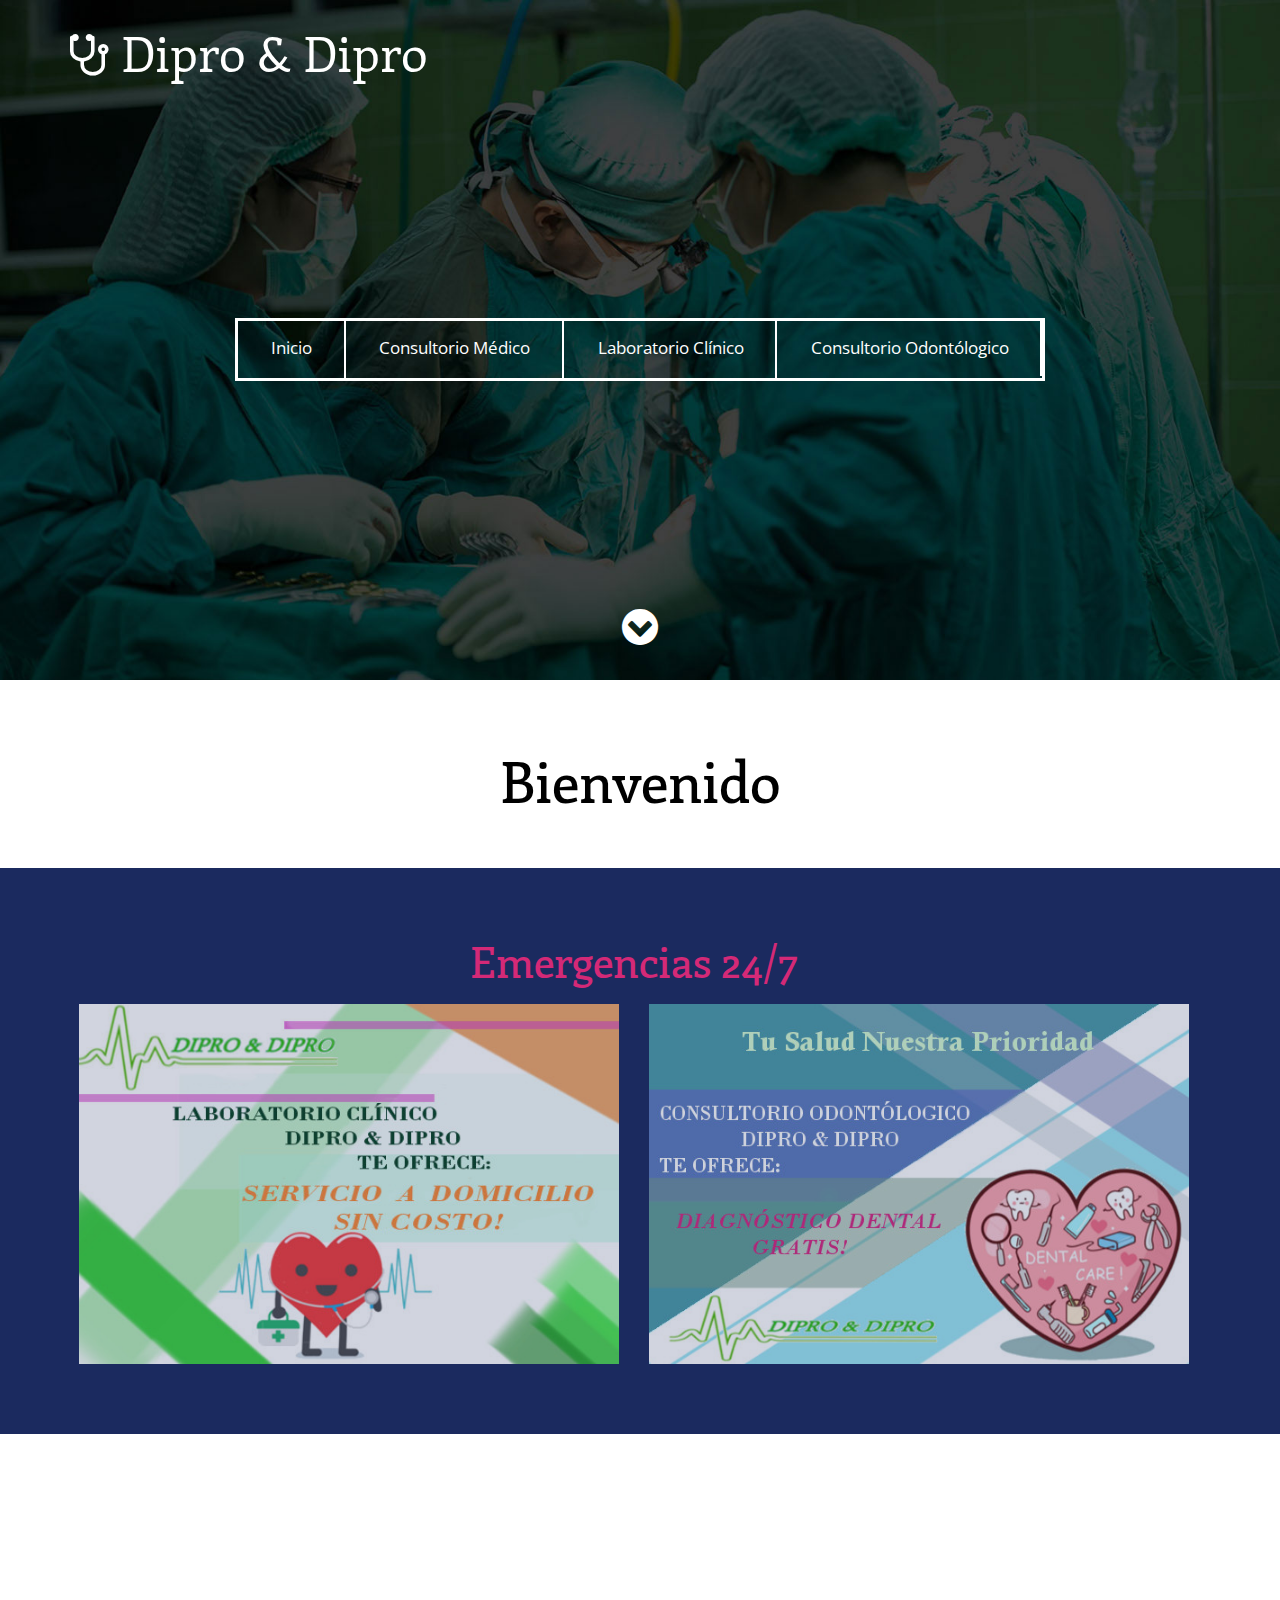
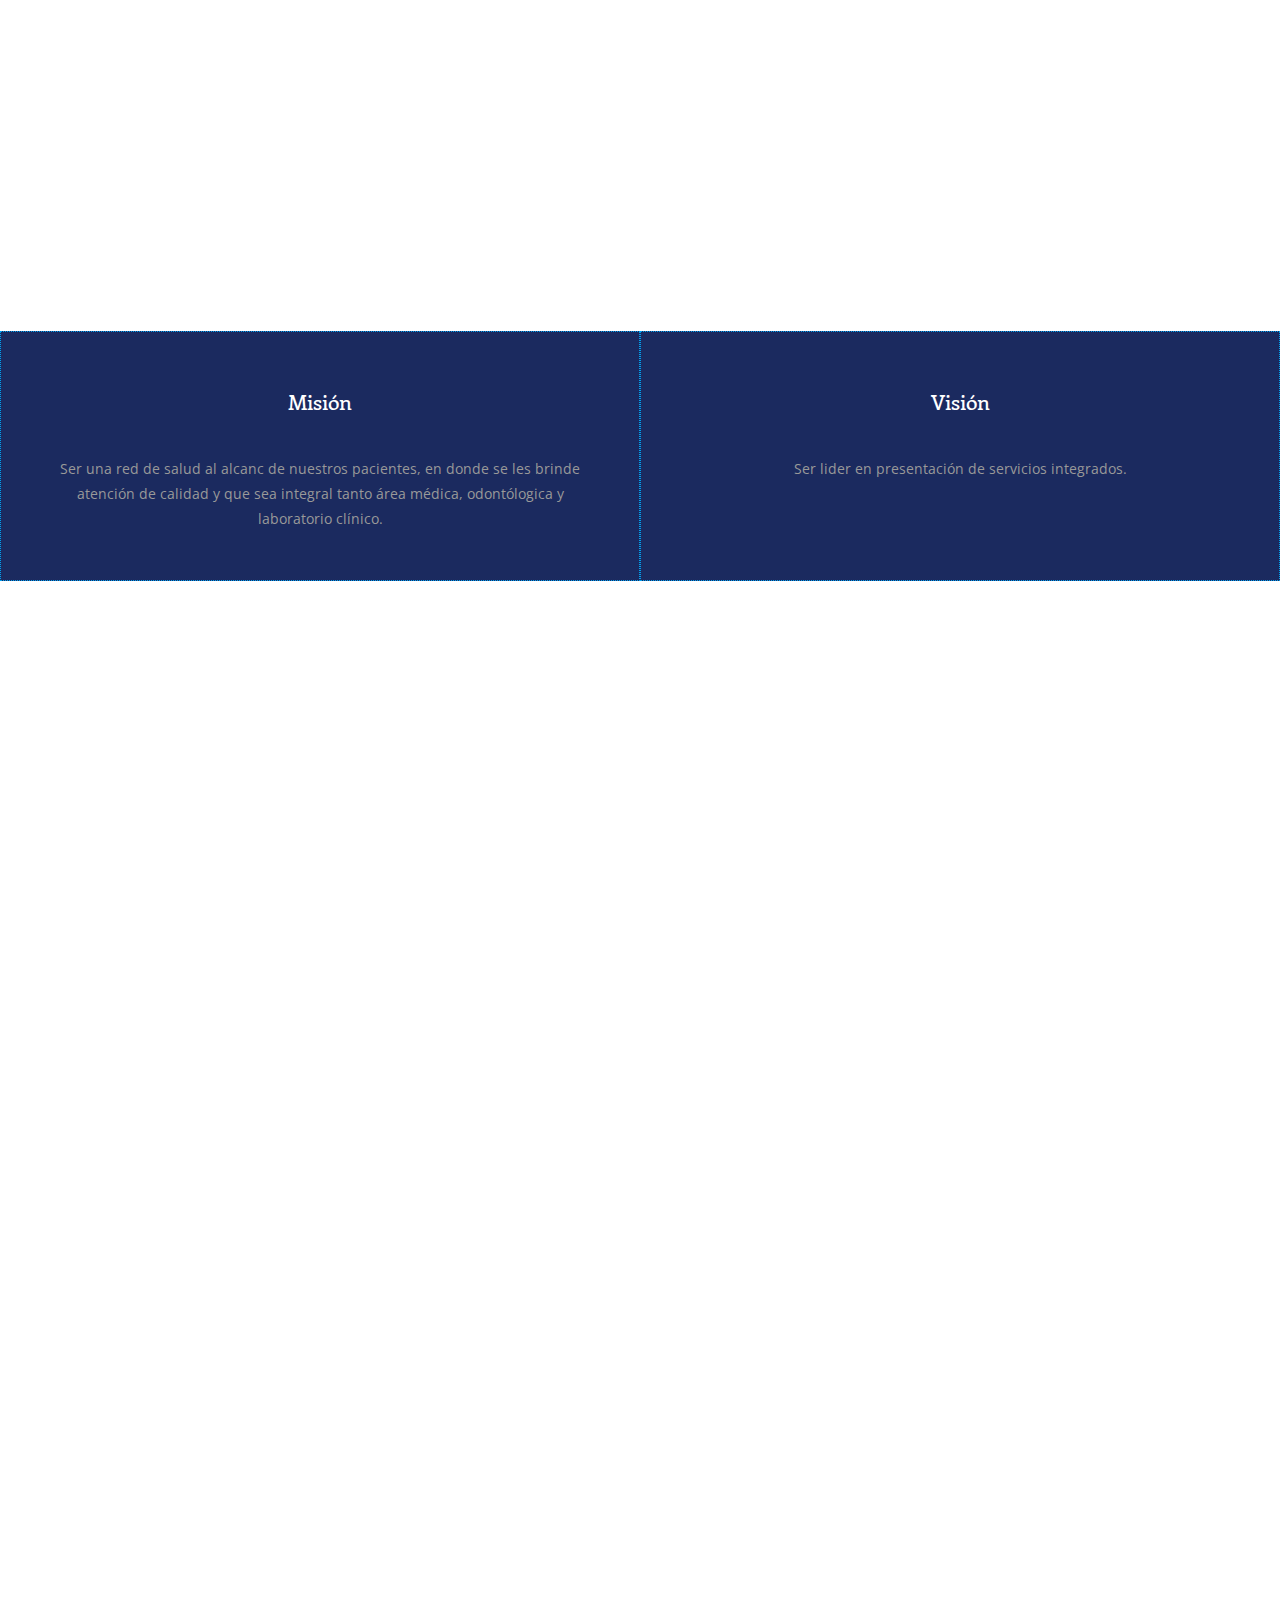
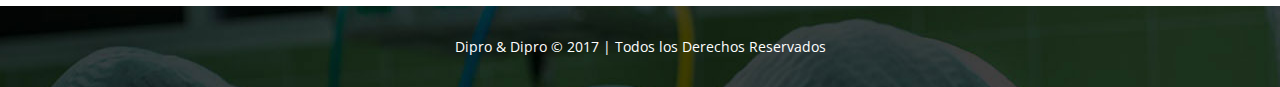
==== index.html @ ba8c75a1 "2" ====
<!DOCTYPE html>
<html lang="en">
<head>
<title>Dipro & Dipro</title>
<link rel="shortcut icon" type="image/x-icon" href="pages/images/icono.ico">

<meta name="viewport" content="width=device-width, initial-scale=1">
<meta http-equiv="Content-Type" content="text/html; charset=utf-8" />
<meta name="keywords" content="" />
<script type="application/x-javascript"> addEventListener("load", function() { setTimeout(hideURLbar, 0); }, false); function hideURLbar(){ window.scrollTo(0,1); } </script>
<!-- Custom Theme files -->
<link href="pages/css/bootstrap.css" type="text/css" rel="stylesheet" media="all">
<link href="pages/css/style.css" type="text/css" rel="stylesheet" media="all"> 
<link rel="stylesheet" href="pages/css/swipebox.css">     
<link href="pages/css/animate.css" rel="stylesheet" type="text/css" media="all"> <!-- animation -->
<link href="pages/css/font-awesome.css" rel="stylesheet"> <!-- font-awesome icons -->
<!-- //Custom Theme files --> 
<!-- js -->
<script src="pages/js/jquery-2.2.3.min.js"></script> 
<!-- //js -->
<!-- web-fonts -->
<link href="//fonts.googleapis.com/css?family=Enriqueta:400,700" rel="stylesheet">
<link href='//fonts.googleapis.com/css?family=Open+Sans:400,300,300italic,400italic,600,600italic,700,700italic,800,800italic' rel='stylesheet' type='text/css'>
<!-- //web-fonts --> 
</head>
<body>
	<!-- banner -->
	<div  id="home" class="banner">
		<div class="container">
			<div class="wthree-header">
				<div class="agileits-logo navbar-left">
					<h1 class="wow swing animated" data-wow-delay=".5s"><a href="index.html">
						<i class="fa fa-stethoscope" aria-hidden="true"></i>
						Dipro & Dipro	
					</a></h1>
				</div>
				<div class="clearfix"> </div>
			</div>
			<!-- navigation -->
			<div class="top-w3lnav">
				<nav class="navbar navbar-default">
					<div class="navbar-header w3l-header">
						<button type="button" class="navbar-toggle collapsed" data-toggle="collapse" data-target="#bs-example-navbar-collapse-1">
							Menu 
						</button>
					</div>
					<!-- Menu link-->
					<div class="collapse navbar-collapse" id="bs-example-navbar-collapse-1">
						<ul class="nav navbar-nav navbar-center w3l-effect">
							<li><a href="index.html">Inicio </a></li>
							<li><a href="pages/medico.html" >Consultorio Médico</a></li> 
							<li><a href="pages/laboratorio.html" >Laboratorio Clínico</a></li> 
							<li><a href="pages/odontologico.html" >Consultorio Odontólogico</a></li>
						</ul>	
						<div class="clearfix"> </div>
					</div>	
				</nav>		
			</div>	
			<!-- navigation --> 
			<!-- arrow bounce --> 
			<div class="agileits-arrow bounce animated"><a href="#welcome" class="scroll"><i class="fa fa-chevron-circle-down" aria-hidden="true"></i></a></div>
			<!-- //arrow bounce -->
		</div> 
	</div>
	<!-- //banner -->
	<!-- welcome -->
	<div class="welcome" id="welcome">
		<div class="container">
			<h3 class="w3layouts-title " data-wow-delay=".5s">Bienvenido </h3>	
			
<!--******************************** -->
							<div class="tips w3agile">
		<div class="container">
			<div class="tip-grids">
				<h3 class="w3layouts-title1 " data-wow-delay=".5s">Emergencias 24/7 </h3>	<br/>
				<div class="col-md-6 tip-grid">
					<figure class="effect-julia">
						<img src="pages/images/of1.jpg" alt="">
							<figcaption>
									<p>Disponible sólo en las zonas de:</p>
									<p> * San Marcos</p>
									<p> * San Jacinto</p>
									<p> * Panchimalco</p>
									<p> * Rosario de Mora</p>
									<p> * Planes de Renderos</p>
							</figcaption>			
					</figure>
				</div>
				<div class="col-md-6 tip-grid">
					<figure class="effect-julia">
						<img src="pages/images/of2.jpg" alt="">
							<figcaption>
									<p>Horarios de atención:</p>
									<p>Lunes a Viernes de 7:00am a 4:0pm</p>
									<p>Sábados de 7:00am a 12:00md</p>
									<p>Teléfono. 7854 6036</p>
							</figcaption>			
					</figure>
				</div>
				<div class="clearfix"></div>
			</div>
		</div>
</div>

<br/> <br/>

			<div class="welcome-info">
				<h2 class="wow fadeInLeft animated" data-wow-delay=".5s">Te Ofrecemos Los Siguientes Espacios: </h2>			
				<p class="wel-text wow fadeInRight animated" data-wow-delay=".5s"> En Dipro & Dipro contamos con servicios de consulta médica, y de laboratorio a domicilio, además ofrecemos evaluaciones odontólogicas gratis. </p>			
				<div class="welcome-row">
					<div class="col-md-3 welcome-grids wow zoomIn animated" data-wow-delay=".5s">
						<h5>Servicio a Domicilio</h5>
						<p class="text">Contáctanos para informarte si nuestro servicio está disponible hasta tu hogar. <br> </p>
						<div class="welcome-w3lsicon">
							<span><i class="glyphicon fa fa-ambulance fa-3x"></i> </span>
						</div>
					</div>
					<div class="col-md-3 welcome-grids welcome-mdl wow zoomIn animated" data-wow-delay=".5s">
						<h5>Consultorio Odontólogico</h5>
						<p class="text">Ofrecemos diagnóstico dental gratis, contáctanos para más información.</p>
						<div class="welcome-w3lsicon">
							<span><i class="glyphicon fa fa-hospital-o fa-3x"></i></span>
						</div>
					</div>
					<div class="col-md-3 welcome-grids  welcome-mdl1 wow zoomIn animated" data-wow-delay=".5s">
						<h5>Laboratorio Clínico</h5>
						<p class="text">Ofrecemos servicios a domicilio y entrega de resultados rápidos.
							<br/>
						</p>
						<div class="welcome-w3lsicon">
							<span><i class="glyphicon fa fa-stethoscope fa-3x"></i></span>
						</div>
					</div>
					<div class="col-md-3 welcome-grids wow zoomIn animated" data-wow-delay=".5s">
						<h5>Consultorio Médico</h5>
						<p class="text">Nuestro consultorio ofrece atención las 24 horas los 7 días de la semana.</p>
						<div class="welcome-w3lsicon">
							<span><i class="glyphicon fa fa-medkit fa-3x"></i></span>
						</div>
					</div> 
					<div class="clearfix"> </div>
				</div>
			</div>
		</div>
	</div>
	<!-- //welcome -->
	<br/>
						<div class="col-md-6 open-hours-left2">
							<h4>Misión </h4>
							<p>Ser una red de salud al alcanc de nuestros pacientes, en donde se les brinde atención de calidad y que sea integral tanto área médica, odontólogica y laboratorio clínico.</p>
						</div>
						<div class="col-md-6 open-hours-left2">
							<h4>Visión </h4>
							<p>Ser lider en presentación de servicios integrados.</p>
						</div>
						<div class="clearfix"> </div>
	<br/>
	<!-- portfolio -->
	<div id="portfolio" class="portfolio">
		<div class="container">
			<h3 class="w3layouts-title wow fadeInDown animated" data-wow-delay=".5s">Servicios: </h3>   
			<div class="sap_tabs">			
				<div id="horizontalTab" style="display: block; width: 100%; margin: 0px;">
					<ul class="resp-tabs-list wow fadeInUp animated" data-wow-delay=".7s">
						<li class="resp-tab-item"><span>Consulta Nuestros Servicios</span></li>	
					</ul>	
					<div class="clearfix"> </div>	
					<div class="resp-tabs-container">
						<div class="tab-1 resp-tab-content">
							<div class="tab_img">
								<div class="col-md-4 col-sm-4 col-xs-6 portfolio-grids">
									<div class="agileinfo-effect wow fadeInUp animated" data-wow-delay=".5s">
										<a href="pages/images/img.jpg" class="swipebox" title="Evaluación Dental Gratuita">
											<img src="pages/images/img.jpg" alt="" class="img-responsive" />
											<div class="figcaption">
												<p>Evaluación Dental Gratuita</p>
											</div>
										</a>	
									</div>
								</div>
								<div class="col-md-4 col-sm-4 col-xs-6 portfolio-grids">
									<div class="agileinfo-effect  wow fadeInUp animated" data-wow-delay=".7s">
										<a href="pages/images/img1.jpg" class="swipebox" title="Prueba de coagulación, Química sanguínea, Hematología, y más">
											<img src="pages/images/img1.jpg" alt="" class="img-responsive" />
											<div class="figcaption">
												<p>Prueba de coagulación, Química sanguínea, Hematología, y más </p>
											</div>
										</a>	
									</div>
								</div>
								<div class="col-md-4 col-sm-4 col-xs-6 portfolio-grids">
									<div class="agileinfo-effect  wow fadeInUp animated" data-wow-delay=".9s">
										<a href="pages/images/img2.jpg" class="swipebox" title="Prueba de ADN">
											<img src="pages/images/img2.jpg" alt="" class="img-responsive" />
											<div class="figcaption">
												<p>Prueba de ADN</p>
											</div>
										</a>	
									</div>
								</div>
								<div class="col-md-4 col-sm-4 col-xs-6 portfolio-grids grid-mdl">
									<div class="agileinfo-effect  wow fadeInUp animated" data-wow-delay=".5s">
										<a href="pages/images/img3.jpg" class="swipebox" title="Resultado de exámenes el mismo día">
											<img src="pages/images/img3.jpg" alt="" class="img-responsive" />
											<div class="figcaption">
												<p>Resultado de exámenes el mismo día</p>
											</div>
										</a>	
									</div>
								</div>
								<div class="col-md-4 col-sm-4 col-xs-6 portfolio-grids grid-mdl">
									<div class="agileinfo-effect  wow fadeInUp animated" data-wow-delay=".7s">
										<a href="pages/images/img4.jpg" class="swipebox" title="Vacunas">
											<img src="pages/images/img4.jpg" alt="" class="img-responsive" />
											<div class="figcaption">
												<p>Vacunas</p>
											</div>
										</a>	
									</div>
								</div>
								<div class="col-md-4 col-sm-4 col-xs-6 portfolio-grids grid-mdl">
									<div class="agileinfo-effect  wow fadeInUp animated" data-wow-delay=".9s">
										<a href="pages/images/img5.jpg" class="swipebox" title="Cirugía Ambulatoria">
											<img src="pages/images/img5.jpg" alt="" class="img-responsive" />
											<div class="figcaption">
												<p>Cirugía Ambulatoria</p>
											</div>
										</a>	
									</div>
								</div>
								<div class="col-md-4 col-sm-4 col-xs-6 portfolio-grids">
									<div class="agileinfo-effect  wow fadeInUp animated" data-wow-delay=".5s">
										<a href="pages/images/img6.jpg" class="swipebox" title="Control Nutricional">
											<img src="pages/images/img6.jpg" alt="" class="img-responsive" />
											<div class="figcaption">
												<p>Control Nutricional</p>
											</div>
										</a>	
									</div>
								</div>
								<div class="col-md-4 col-sm-4 col-xs-6 portfolio-grids">
									<div class="agileinfo-effect  wow fadeInUp animated" data-wow-delay=".7s">
										<a href="pages/images/img7.jpg" class="swipebox" title="Pruebas Especiales">
											<img src="pages/images/img7.jpg" alt="" class="img-responsive" />
											<div class="figcaption">
												<p>Pruebas Especiales</p>
											</div>
										</a>	
									</div>
								</div>
								<div class="col-md-4 col-sm-4 col-xs-6 portfolio-grids">
									<div class="agileinfo-effect  wow fadeInUp animated" data-wow-delay=".9s">
										<a href="pages/images/img8.jpg" class="swipebox" title="Consultas Médicas">
											<img src="pages/images/img8.jpg" alt="" class="img-responsive" />
											<div class="figcaption">
												<p>Consultas Médicas</p>
											</div>
										</a>	
									</div>
								</div>
								<div class="clearfix"> </div>
							</div>
						</div>
					</div>
				</div>
			</div>
			<!-- ResponsiveTabs -->
			<script src="pages/js/easyResponsiveTabs.js" type="text/javascript"></script>
			<script type="text/javascript">
				$(document).ready(function () {
					$('#horizontalTab').easyResponsiveTabs({
						type: 'default', //Types: default, vertical, accordion           
						width: 'auto', //auto or any width like 600px
						fit: true   // 100% fit in a container
					});
				});		
			</script>
			<!-- //ResponsiveTabs -->
			<!-- swipe box js -->
			<script src="pages/js/jquery.swipebox.min.js"></script> 
				<script type="text/javascript">
					jQuery(function($) {
						$(".swipebox").swipebox();
					});
			</script>
			<!-- //swipe box js -->
		</div>
	</div>
	<!-- //portfolio -->

	<!-- copy right -->
	<br/>
	<div class="footer-bottom">
		<div class="container"> 
			<p>  Dipro & Dipro © 2017 | Todos los Derechos Reservados </p>
		</div>
	</div>  
	<!-- //copy right -->
	<!-- animation --> 
	<script src="pages/js/wow.min.js"></script>
	<script>
		 new WOW().init();
	</script>
	<!-- //animation --> 
	<!-- start-smooth-scrolling -->
	<script type="text/javascript" src="pages/js/move-top.js"></script>
	<script type="text/javascript" src="pages/js/easing.js"></script>	
	<script type="text/javascript">
			jQuery(document).ready(function($) {
				$(".scroll").click(function(event){		
					event.preventDefault();
					$('html,body').animate({scrollTop:$(this.hash).offset().top},1000);
				});
			});
	</script>

	<script type="text/javascript">
		$(document).ready(function() {
			
			$().UItoTop({ easingType: 'easeOutQuart' });
			
		});
	</script> 
    <script src="pages/js/bootstrap.js"></script>
</body>
</html>
---- pages/css/style.css ----
body{
	margin:0;
	font-family: 'Open Sans', sans-serif;
	background: #fff;
}
body a{
	transition: 0.5s all ease;
	-webkit-transition: 0.5s all ease;
	-moz-transition: 0.5s all ease;
	-o-transition: 0.5s all ease;
	-ms-transition: 0.5s all ease;
	text-decoration:none;
}
h1,h2,h3,h4,h5,h6{
	margin:0;	
	font-family: 'Enriqueta', serif;
}
p{
	margin:0;
}
ul,label{
	margin:0;
	padding:0;
}
body a:hover{
	text-decoration:none;
}

 .tips.w3agile {
    padding: 5em 0;
	text-align:center;
}

.tips.w3agile {
    background: #eee;
}
h3.w3layouts-title1 {
    font-size: 3em; 
    color: #ef297be3;
}
/*-- banner --*/
.banner{
	background: url(../images/1.jpg)no-repeat 0px 0px;
	-webkit-background-size:cover;
	background-size:cover;
	-moz-background-size:cover;
	min-height:780px;
}
.wthree-header {
    padding: 2em 0;
} 
.agileits-logo h1 {
    font-size: 3.5em;
    display: inline-block;
    line-height: 1em;
}
.agileits-logo h1 a {
    color: #fff;
    text-decoration: none;
    font-weight: 300;
} 
/*-- social-icons --*/
.social-icons ul li {
    display: inline-block;
}
.social-icons ul li a.fa {
    font-size: 1.1em;
    color: #fff;
    padding: 0 0.5em;
    line-height: 2.7em;
    text-align: center;
	vertical-align: top;
    overflow: hidden;
    margin: 8px 5px;
    width: 40px;
    height: 40px;
}
.icon-border {
	position: relative;
} 
.icon-border::before,
.icon-border::after {
	display: block;
	position: absolute;
	top: 0;
	left: 0;
	width: 100%;
	height: 100%;
	content: "";
} 
.icon-border::before {
	z-index: 1;
	-webkit-transition: box-shadow 0.3s;
	-moz-transition: box-shadow 0.3s;
	-o-transition: box-shadow 0.3s;
	-ms-transition: box-shadow 0.3s;
    transition: box-shadow 0.3s;      
} 
.icon-border::before {
	-webkit-box-shadow: inset 0 0 0 3px #fff; 
	-moz-box-shadow: inset 0 0 0 3px #fff; 
	-o-box-shadow: inset 0 0 0 3px #fff; 
	-ms-box-shadow: inset 0 0 0 3px #fff; 
	box-shadow: inset 0 0 0 3px #fff; 
}  
/* facebook */
.icon-border.facebook:hover::before {
	-webkit-box-shadow: inset 0 0 0 48px #3b5998; 
	-moz-box-shadow: inset 0 0 0 48px #3b5998; 
	-o-box-shadow: inset 0 0 0 48px #3b5998; 
	-ms-box-shadow: inset 0 0 0 48px #3b5998; 
	box-shadow: inset 0 0 0 48px #3b5998; 
}  
/* twitter */
.icon-border.twitter:hover::before {
	-webkit-box-shadow: inset 0 0 0 48px #4099ff;
	-moz-box-shadow: inset 0 0 0 48px #4099ff;
	-o-box-shadow: inset 0 0 0 48px #4099ff;
	-ms-box-shadow: inset 0 0 0 48px #4099ff;
	box-shadow: inset 0 0 0 48px #4099ff;
}  
/* google plus */
.icon-border.googleplus:hover::before {
	-webkit-box-shadow: inset 0 0 0 48px #d34836;
	-moz-box-shadow: inset 0 0 0 48px #d34836;
	-o-box-shadow: inset 0 0 0 48px #d34836;
	-ms-box-shadow: inset 0 0 0 48px #d34836;
	box-shadow: inset 0 0 0 48px #d34836;
}   
/* rss */
.icon-border.rss:hover::before {
	-webkit-box-shadow: inset 0 0 0 48px #ee802f;
	-moz-box-shadow: inset 0 0 0 48px #ee802f;
	-o-box-shadow: inset 0 0 0 48px #ee802f;
	-ms-box-shadow: inset 0 0 0 48px #ee802f;
	box-shadow: inset 0 0 0 48px #ee802f;
}  
/*-- //social-icons --*/   

.top-w3lnav1 {
    margin: 0 auto;
}

nav.navbar.navbar-default1 {
    border: none;
    background: #fff;
    margin-bottom: -4px;
}

.navbar-default1 .navbar-nav > li > a {
    color: #0b6d0f;  
}
.navbar-default1 .navbar-nav {
    width: 100%; 
    border-color: #fff;
}

.navbar-default1 .navbar-nav > li {
    width: 20%; 
}
.nav > li > a > img {
   max-width: none;
    margin-top: -15px;
}

/*-- top-w3lnav --*/
.top-w3lnav {
    margin: 17em 0;
}
.navbar-nav {
    border: 3px solid #fff; 
    float: none;
    display: inline-block;
} 
nav.navbar.navbar-default {
    border: none;
    background: none;
}
div#bs-example-navbar-collapse-1 {
    padding: 0;  
	text-align:center;
}
.navbar-default .navbar-nav > li > a {
    color: #FFF;  
}
.navbar-nav > li > a {
    padding: 1em 2em; 
	font-size: 1.2em;
}
.navbar-default .navbar-nav > li > a:hover, .navbar-default .navbar-nav > li > a:focus {
    color: #f44336;
}
.navbar-nav > li > a.active {
    color: #000;
}
/* Effect 14: border switch */
.w3l-effect a { 
	height: 57px; 
} 
.w3l-effect a::before,
.w3l-effect a::after {
	position: absolute;
	width: 57px;
	height: 2px;
	background: #fff;
	content: '';
	opacity: 1;
	-webkit-transition: all 0.3s;
	-moz-transition: all 0.3s;
	transition: all 0.3s; 
}

.w3l-effect a::before {
	top: 0;
	left: 0;
	-webkit-transform: rotate(90deg);
	-moz-transform: rotate(90deg);
	-o-transform: rotate(90deg);
	-ms-transform: rotate(90deg);
	transform: rotate(90deg);
	-webkit-transform-origin: 0 0;
	-moz-transform-origin: 0 0;
	transform-origin: 0 0;
}

.w3l-effect a::after {
	right: 0;
	bottom: 0;
	-webkit-transform: rotate(90deg);
	-moz-transform: rotate(90deg);
	-o-transform: rotate(90deg);
	-ms-transform: rotate(90deg);
	transform: rotate(90deg);
	-webkit-transform-origin: 100% 0;
	-moz-transform-origin: 100% 0;
	transform-origin: 100% 0;
}

.w3l-effect a:hover::before,
.w3l-effect a:hover::after,
.w3l-effect a:focus::before,
.w3l-effect a:focus::after,
.w3l-effect a.active::before,
.w3l-effect a.active::after {
	opacity: 1;
}

.w3l-effect a:hover::before,
.w3l-effect a:focus::before,.w3l-effect a.active::before {
	left: 50%;
	-webkit-transform: rotate(0deg) translateX(-50%);
	-moz-transform: rotate(0deg) translateX(-50%);
	-o-transform: rotate(0deg) translateX(-50%);
	-ms-transform: rotate(0deg) translateX(-50%);
	transform: rotate(0deg) translateX(-50%);
}

.w3l-effect a:hover::after,
.w3l-effect a:focus::after,.w3l-effect a.active::after{
	right: 50%;
	-webkit-transform: rotate(0deg) translateX(50%);
	-moz-transform: rotate(0deg) translateX(50%);
	-o-transform: rotate(0deg) translateX(50%);
	-ms-transform: rotate(0deg) translateX(50%);
	transform: rotate(0deg) translateX(50%);
}
/*-- //top-w3lnav --*/
 
.agileits-arrow {
    text-align: center;	
} 
.agileits-arrow a {
    display: inline-block;
    font-size: 3em;
    color: #fff;
} 
.agileits-arrow.bounce.animated {
	-webkit-animation-duration: 3s;
	-moz-animation-duration: 3s;
	-o-animation-duration: 3s;
	-ms-animation-duration: 3s;
    animation-duration: 3s; 
}
.bounce {
	-moz-animation: bounce 2s infinite;
	-webkit-animation: bounce 2s infinite;
	-o-animation: bounce 2s infinite;
	-ms-animation: bounce 2s infinite;
	animation: bounce 2s infinite;
}
/*-- //banner --*/
/*-- welcome --*/
.welcome,.team,.gallery,.contact{
    padding: 5em 0;
}
h3.w3layouts-title {
    font-size: 4em;
    text-align: center;
    color: #000;
    margin-bottom: 1em;
}
p {
    font-size: 1em;
    color: #999;
    line-height: 1.8em;
    font-weight: 400;
}
.welcome h2 {
    font-size: 1.5em;
    text-align: center;
    color: #00b6f3;
    letter-spacing: 5px;
    margin-bottom: 0.6em;
}
.welcome p.wel-text {
    font-size: 1em;
    color: #999;
    text-align: center;
    line-height: 1.8em;
    width: 80%;
    margin: 0 auto 4em;
    font-weight: 300;
}
.welcome-row {
    margin: 0 auto;
    width: 90%;
}
.welcome-grids {
	background: #e0f9f94f;
    border: 2px solid #333;
    padding: 2.5em 2em;
    width: 21%;
    height: 250px;
    position: relative;
    transition: .5s all;
	-webkit-transition: .5s all;
	-o-transition: .5s all;
	-moz-transition: .5s all;
	-ms-transition: .5s all;
    overflow: hidden;
}
.welcome-grids.welcome-mdl {
    margin: 0 2em;
}
.welcome-grids.welcome-mdl1 {
    margin-right: 3.7em;
}
.welcome-grids h5 {
    font-size: 1.3em;
    color: #F44336;
}
.welcome-grids p.text {
    text-align: justify;
	margin-top: 1em;
}
.welcome-w3lsicon {
    position: absolute;
    top: 0;
    left: 0;
    display: block;
	background-color: #36f4bf;
    width: 100%;
    height: 100%;
	transition: .5s all;
}
.welcome-w3lsicon span {
    display: block;
    text-align: center;
    padding: 3.1em 0;
}
.welcome-w3lsicon i.glyphicon {
    font-size: 2.5em;
    color: #333; 
    padding: .7em;
    background: #fff;
	-webkit-border-radius: 50%;
	-moz-border-radius: 50%;
	-o-border-radius: 50%;
	-ms-border-radius: 50%;
	border-radius: 50%;
}
.welcome-grids:hover div.welcome-w3lsicon {
	left:-100%;
}
/*-- //welcome --*/
.open-hours-left1:nth-child(1) {
    background: #f0004e;
    padding: 3em 0;
    font-size: 1.5em;
}

/*-- services --*/
.services {
    background: url(../images/fondolb.jpeg)no-repeat center fixed;
    padding: 4em 0 5em;
}
.services h3.w3layouts-title {
    color: #fff;
}


.services-agile-grid {
    text-align: center;
}
.agile{
	color: #01b6f3;
    font-size: 1.5em;
    margin: 1em 0 .1em;
    font-family: 'Open Sans', sans-serif;
    font-weight: 300;
}
.w3-agile-counter {
    color: #01b6f3;
    font-size: 1.5em;
    margin: 1em 0 .1em;
    font-family: 'Open Sans', sans-serif;
    font-weight: 300;
}
.services-agile-grid p {
    margin: 0;
    color: #fff;
}
/*-- Effect 1 --*/ 
.services-agile-grid span.glyphicon{
    font-size: 2em;
    color: #F44336;
    display: inline-block;
	-webkit-border-radius: 50%; 
	-moz-border-radius: 50%;
	-o-border-radius: 50%;
	-ms-border-radius: 50%;
	border-radius: 50%;
    text-decoration: none;
    z-index: 1;
    padding: 0.8em;
}
.services-agile-grid span.glyphicon:after { 
	position: absolute;
	width: 100%;
	height: 100%;
	-webkit-border-radius: 50%; 
	-moz-border-radius: 50%;
	-o-border-radius: 50%;
	-ms-border-radius: 50%;
	border-radius: 50%;
	content: '';
	-webkit-box-sizing: content-box;
	-moz-box-sizing: content-box;
	box-sizing: content-box;
}
.wthree-effect {
	border: 1px solid #F44336;
	-webkit-transition: background 0.5s, color 0.2s;
	-moz-transition: background 0.5s, color 0.2s;
	transition: background 0.5s, color 0.2s;
}
.wthree-effect:after {
	top: -7px;
	left: -7px;
	padding: 7px;
	-webkit-box-shadow: 0 0 0 2px #00b6f3; 
	-moz-box-shadow: 0 0 0 2px #00b6f3;
	-o-box-shadow: 0 0 0 2px #00b6f3;
	-ms-box-shadow: 0 0 0 2px #00b6f3;
	box-shadow: 0 0 0 2px #00b6f3;
	-webkit-transition: -webkit-transform 0.5s, opacity 0.2s;
	-moz-transition: -moz-transform 0.5s, opacity 0.2s;
	-o-transition: transform 0.5s, opacity 0.2s;
	-ms-transition: transform 0.5s, opacity 0.2s;
	transition: transform 0.5s, opacity 0.2s;
	-webkit-transform: scale(0.3);
	-moz-transform: scale(0.3);
	-ms-transform: scale(0.3);
	transform: scale(0.3);
	-o-transform: scale(0.3);
	opacity: 0;
	-moz-opacity: 0;
}
.services-agile-grid:hover span.glyphicon{
	background:#00f3b0;
	color: #fff !important;
	border-color: #00b6f3;
}
.services-agile-grid:hover span.glyphicon:after {
	-webkit-transform: scale(1);
	-moz-transform: scale(1);
	-ms-transform: scale(1);
	transform: scale(1);
	-o-transform: scale(1);
	opacity: 1;
	-moz-opacity: 1;
}
/*-- //Effect 1 --*/
/*-- //services --*/

/*-- SAP --*/
.sap_tabs{
	clear:both;
	padding: 0;
	text-align: center;
}
.tab_box{
	background:#fd926d;
	padding: 2em;
}
.top1{
	margin-top: 2%;
}
.resp-tabs-list {
    list-style: none;
    border: 1px solid #ccc;
    padding: 1.5em 3em;
    display: inline-block;
}
.resp-tab-item {
    color: #555;
    font-size: 1em;
    cursor: pointer;
    display: inline-block;
    list-style: none;
    outline: none;
    -webkit-transition: all 0.5s;
    -moz-transition: all 0.5s;
    -ms-transition: all 0.5s;
    -o-transition: all 0.5s;
    transition: all 0.5s;
    margin: 0 1.8em 0;
    border-bottom: 2px solid transparent;
}
.resp-tab-active {
    text-shadow: none;
    color: #4acbf6;
    border-bottom: 2px solid;
}
.resp-tab-item:hover{
	color: #4acbf6;
}
.resp-tabs-container {
	padding: 0px;
	clear: left;	
}
h2.resp-accordion {
	cursor: pointer;
	padding: 5px;
	display: none;
}
.resp-tab-content {
	display: none;
}
.resp-content-active, .resp-accordion-active {
   display: block;
}
/*-- //SAP --*/
.tab_img{
	padding:3em 0 0;
	display: inline-block;
}
.portfolio-grids a {
    display: block;
}
.portfolio-grids img.img-responsive {
    width: 100%;
}
.portfolio-grids.grid-mdl {
    margin: 2em 0;
}  
/*---------------*/
.agileinfo-effect  {
    background: #36f4bf;
    overflow: hidden;
    position: relative;
}
.agileinfo-effect  img{
	-webkit-transition: -webkit-transform 0.35s;
	transition: transform 0.5s;
	-moz-transition: -moz-transform 0.5s;
	-webkit-backface-visibility: hidden;
	backface-visibility: hidden;
}
.agileinfo-effect  p {
	position: absolute;
	bottom: 0;
	left: 0;
    text-transform: none;
    opacity: 0;
    -webkit-transition: opacity 0.35s, -webkit-transform 0.35s;
    transition: opacity 0.35s, transform 0.35s;
    -moz-transition: opacity 0.35s, -moz-transform 0.35s;
    -webkit-transform: translate3d(0,50px,0);
    transform: translate3d(0,50px,0);
    -moz-transform: translate3d(0,50px,0);
    -o-transform: translate3d(0,50px,0);
    -ms-transform: translate3d(0,50px,0);
    padding: 21px 30px;
    font-size: 1.2em;
    color: #fff;
    letter-spacing: 1px;
}
.agileinfo-effect :hover img {
	-webkit-transform: translate3d(0,-80px,0);
	transform: translate3d(0,-80px,0);
	-moz-transform: translate3d(0,-80px,0);
	-o-transform: translate3d(0,-80px,0);
	-ms-transform: translate3d(0,-80px,0);
}
.agileinfo-effect :hover p {
	opacity: 1;
	-webkit-transform: translate3d(0,0,0);
	transform: translate3d(0,0,0);
	-moz-transform: translate3d(0,0,0);
	-o-transform: translate3d(0,0,0);
	-ms-transform: translate3d(0,0,0);
}
/*-- //portfolio --*/

/*-- footer --*/
.footer {
    padding-bottom: 5em;
}
.footer h3 {
    font-size: 2.5em;
    color: #00b6f3;
    margin-bottom: 0.8em;
}  
.footer input[type="email"] {
    outline: none;
    width: 85%;
    color: #999;
    font-size: 1em;
    padding: 10px 15px;
    font-family: 'Open Sans', sans-serif;
    border: 2px solid #ccc;
    margin-bottom: 1em;
}
.footer input[type="submit"] {
    outline: none;
    border: 3px solid #00b6f3;
    width: 85%;
    background: #00b6f3;
    color: #fff;
    font-size: 1.1em;
    padding: 8px 12px;
    transition: .5s all;
    -webkit-transition: .5s all;
    -moz-transition: .5s all;
    font-family: 'Open Sans', sans-serif;
}
.footer input[type="submit"]:hover {
    color: #F44336;
    background: #fff;
	border-color: #F44336;
}
.footer-grids h5 {
    font-size: 1.1em;
    color: #999;
    margin-bottom: 1em;
}
/*-- //footer --*/   
/*-- footer-bottom --*/
.footer-bottom {
    background: url(../images/1.jpg)no-repeat center 0px;
    text-align: center;
    padding: 2em 0;
}
.footer-bottom p{
	color: #fff; 
}
.footer-bottom p a{
	color:#fff;
}
.footer-bottom p a:hover{
	color:#F44336;
	border-bottom: 2px dotted #F44336;
}   
/*-- //footer-bottom --*/   
/*-- slider-up-arrow --*/
#toTop {
	display: none;
	text-decoration: none;
	position: fixed;
	bottom: 3%;
	right: 3%;
	overflow: hidden;
	width: 32px;
	height: 32px;
	border: none;
	text-indent: 100%;
	background: url("../images/move-up.png") no-repeat 0px 0px;
}
#toTopHover {
	width: 32px;
	height: 32px;
	display: block;
	overflow: hidden;
	float: right;
	opacity: 0;
	-moz-opacity: 0;
	filter: alpha(opacity=0);
}
/*-- //slider-up-arrow --*/ 
.tips.w3agile {
 /*   background: #f3fbf9;
    width: 105%;
    margin-left: -3%;*/
 background: #1b2a5f;
    width: 119%;
    margin-left: -10%;
}
.tip-grid img{
	width:100%;
}
.tip-grid {
	position: relative;
	margin: 0 auto;
	list-style: none;
	text-align: center;
}
/* Common style */
.tip-grid figure {
	position: relative;
	float: left;
	overflow: hidden;
	height: auto;
	background: #3085a3;
	text-align: center;
	cursor: pointer;
}

.tip-grid figure img {
	position: relative;
	display: block;
	max-width: 100%;
	opacity: 0.8;
}

.tip-grid figure figcaption {
    padding: 2px 25px 0px 25px;
	-webkit-backface-visibility: hidden;
	backface-visibility: hidden;
}
.tip-grid figure figcaption,
.tip-grid figure figcaption > a {
	position: absolute;
	top: 0;
	left: 0;
	width: 100%;
	height: 100%;
}

/* Anchor will cover the whole item by default */
/* For some effects it will show as a button */
.tip-grid figure figcaption > a {
	z-index: 1000;
	text-indent: 200%;
	white-space: nowrap;
	font-size: 0;
	opacity: 0;
}

.tip-grid figure h4,
.grid figure p {
	margin: 0;
}

.tip-grid figure p {
	letter-spacing: 1px;
	font-size: 68.5%;
}

/***** Julia *****/

figure.effect-julia {
	background: #ffffff00;
}

figure.effect-julia img {
	max-width: none;
	-webkit-transition: opacity 1s, -webkit-transform 1s;
	transition: opacity 1s, transform 1s;
	-webkit-backface-visibility: hidden;
	backface-visibility: hidden;
}


figure.effect-julia p {
    display: block;
    margin: 0.4em auto;
    padding: 7px 0px;
    background: rgba(0, 0, 0, 0.76);
    color: #fff;
    text-transform: none;
    font-size: 14px;
    text-align: center;
    width: 93%;
    -webkit-transition: opacity 0.35s, -webkit-transform 0.35s;
    transition: opacity 0.35s, transform 0.35s;
    -webkit-transform: translate3d(-500px,0,0);
    transform: translate3d(-500px,0,0);
}
figure.effect-julia p:first-child {
	-webkit-transition-delay: 0.15s;
	transition-delay: 0.15s;
}

figure.effect-julia p:nth-of-type(2) {
	-webkit-transition-delay: 0.1s;
	transition-delay: 0.1s;
}

figure.effect-julia p:nth-of-type(3) {
	-webkit-transition-delay: 0.05s;
	transition-delay: 0.05s;
}

figure.effect-julia:hover p:first-child {
	-webkit-transition-delay: 0s;
	transition-delay: 0s;
}

figure.effect-julia:hover p:nth-of-type(2) {
	-webkit-transition-delay: 0.05s;
	transition-delay: 0.05s;
}

figure.effect-julia:hover p:nth-of-type(3) {
	-webkit-transition-delay: 0.1s;
	transition-delay: 0.1s;
}

figure.effect-julia:hover img {
	opacity: 0.4;
	-webkit-transform: scale3d(1.1,1.1,1);
	transform: scale3d(1.1,1.1,1);
}

figure.effect-julia:hover p {
	opacity: 1;
	-webkit-transform: translate3d(0,0,0);
	transform: translate3d(0,0,0);
}
/*-- //What-we-do --*/

.navbar-default1 .navbar-nav > li > a:hover,
.navbar-default1 .navbar-nav > li > a:focus {
  color: #f44336;
  background-color: transparent;
}



/*-- About --*/
.welcome-img {
    overflow: hidden;
	-webkit-box-shadow: 0px 0px 10px 0px #656060;
	-moz-box-shadow: 0px 0px 10px 0px #656060; 
    box-shadow: 0px 0px 10px 0px #656060;
}
.welcome-left .img-responsive {
    width: 100%; 
}
.welcome-left-grids {
    padding: 0;
    margin-top: 3em;
}
.welcome-left-grids:nth-child(2) {
    padding-right: 0.5em;
}
.welcome-left-grids:nth-child(3) {
    padding-left: 0.5em;
}
.welcome-left p {
    font-size: 1em;
    color: #777;
    line-height: 1.9em;
    margin-top: 2em;
}
.open-hours-row {
    background: #83d6ff;
    border:2px dotted #00a0f0;
}
.open-hours-left {
    padding: 4.06em 0;
    text-align: center;
	-webkit-transition: .5s all;
	-moz-transition: .5s all; 
    transition: .5s all;
	background: #80e4c8;
}
.open-hours-left1 {
    padding: 4.06em 0;
    text-align: center;
	-webkit-transition: .5s all;
	-moz-transition: .5s all; 
    transition: .5s all;
	background: #80e4c8;
	height: 50px;
}

.open-hours-left2 {
    padding: 4.06em 0;
    text-align: center;
	-webkit-transition: .5s all;
	-moz-transition: .5s all; 
    transition: .5s all;
	background: #1b2a5f;
	height: 250px;
    border: 1px dotted #00a0f0;
}
.open-hours-left2 p {
	margin: 3em;
    text-align: center;
}
.open-hours-left:nth-child(1) {
    background: #00a0f0;
    padding: 3em 0;
}
.open-hours-left:nth-child(3) {
    border-left: 2px dashed #00a0f0;
  /*  border-right: 2px dashed #00a0f0;*/
}
.open-hours-left h4 {
    font-size: 1.5em;
    color: #fff;
    line-height: 1.8em;
}
.open-hours-left1 h4 {
    font-size: 1.5em;
    color: #fff;
    line-height: 1.8em;
}
.open-hours-left2 h4 {
    font-size: 1.5em;
    color: #fff;
    line-height: 1.2em;
}

.open-hours-left h6 {
    font-size: 1em;
    color: #f1efef; 
	-webkit-transition: .5s all;
	-moz-transition: .5s all; 
	transition: .5s all;
}
.open-hours-left:hover h6{
    color: #fff;
}
.open-hours-left h5 {
    font-size: 1.3em;
    color: #000;
    margin-top: 0.5em;
    font-weight: 700;
}
.open-hours-left:hover {
    background: #00a0f0;
}
img.zoom-img{
	-webkit-transform: scale(1, 1);
    transform: scale(1, 1);
	-moz-transform: scale(1, 1);
	-ms-transform: scale(1, 1);
	-o-transform: scale(1, 1);
	transition-timing-function: ease-out;
	-webkit-transition-timing-function: ease-out;
	-moz-transition-timing-function: ease-out;
	-ms-transition-timing-function: ease-out;
	-o-transition-timing-function: ease-out;
	-webkit-transition-duration: .5s;
	-moz-transition-duration: .5s;
	-ms-transition-duration: .5s;
	-o-transition-duration: .5s;
}
img.zoom-img:hover{
	-webkit-transform: scale(1.2);
	transform: scale(1.2);
	-moz-transform: scale(1.2);
	-ms-transform: scale(1.2);
	-o-transform: scale(1.2);
	-webkit-transition-timing-function: ease-in-out;
	-webkit-transition-duration: 750ms;
	-moz-transition-timing-function: ease-in-out;
	-moz-transition-duration: 750ms;
	-ms-transition-timing-function: ease-in-out;
	-o-transition-timing-function: ease-in-out;
	-ms-transition-duration: 750ms;
	-o-transition-duration: 750ms;
	overflow: hidden;
}
/*-- //about --*/


/*-- responsive-design --*/ 
@media(max-width:1280px){
	.tips.w3agile, {
		padding: 4.5em 0;
	}

.banner { 
    min-height: 680px;
}
.top-w3lnav {
    margin: 15em 0;
}

}
@media(max-width:1080px){
	figure.effect-julia h4 {
		font-size: 1.8em;
	}
	.tip-grid figure p {
		letter-spacing: 0px;
	}
	figure.effect-julia h4 {
		margin-bottom: 1.5em;
	}

.welcome p.wel-text {
    width: 85%;
}
.welcome-grids.welcome-mdl {
    margin: 0 2.5em;
}
.welcome-grids.welcome-mdl1 {
    margin-right: 2.5em;
}
.welcome-grids {
    padding: 2em 1.7em;
    width: 22%;
}
.welcome-row {
    margin: 0 auto;
    width: 96%;
}
.welcome-w3lsicon span { 
    padding: 3.8em 0;
} 

h3.w3layouts-title {
    font-size: 3.6em; 
}
h3.w3layouts-title1 {
    font-size: 2.5em; 
}
.welcome,.gallery {
    padding: 4em 0;
}

.agileinfo-effect p { 
    padding: 21px 23px; 
}

.agileits-w3layouts-map iframe { 
    min-height: 260px; 
}
.footer {
    padding-bottom: 4em;
}
.footer h3 {
    font-size: 2em; 
}
}
@media(max-width:1024px){
.services { 
    padding: 3em 0 4em;
} 


}
@media(max-width:991px){
	.tip-grid {
    float: left;
    width: 100%;
    margin-bottom: 3%;
	}
	figure.effect-julia h4 {
		margin-bottom: 1em;
		font-size: 1.5em;
	}
	.feature-grid {
		float: left;
		width: 25%;
	}
figure.effect-julia p {
	visibility: hidden;
}
.navbar-nav > li > a {
    padding: 1em 1em; 
}

.banner {
    min-height: 620px;
}
.top-w3lnav {
    margin: 13em 0;
}

.welcome p.wel-text {
    width: 100%;
	 margin: 0 auto 3em;
}
.welcome h2 {
    font-size: 1.4em;
    letter-spacing: 4px;
	margin: 1.8em 0 1em;
}
.welcome-row {
    width: 100%;
}
.welcome-grids {
    float: left;
	padding: 2em 1.4em;
	width: 22.5%;
}
.welcome-grids.welcome-mdl {
    margin: 0 1.5em;
}
.welcome-grids.welcome-mdl1 {
    margin-right: 1.5em;
}
.welcome-grids h5 {
    font-size: 1.1em;
}
.welcome-icon span {
    padding: 4.2em 0;
}

.portfolio-grids {
    padding: 0 .5em;
}
.portfolio-grids.grid-mdl {
    margin: 1em 0;
}
.agileinfo-effect p {
    padding: 27px 12px;
    font-size: 1em;
}

.services {
    padding: 3em 0 3em;
}
h3.w3layouts-title {
    font-size: 3.2em;
}

.agileits-w3layouts-map {
    margin: 3em 0 0;
}
.footer-grids:nth-child(2) {
    margin: 2em 0;
}
.footer h3 {
    font-size: 1.8em;
}
.footer {
    padding-bottom: 3em;
}
} 
@media(max-width:768px){
	.nav > li > a > img {
		visibility: hidden;
}

.navbar-default1 .navbar-nav > li {
    width: 100%; 
}

.navbar-default1 .navbar-nav {
    width: 100%; 
}

.top-w3lnav {
    margin: 10em 0;
}

.banner {
    min-height: 503px;
}
.navbar-right.social-icons {
    margin-right: 0.3em;
}
}
@media(max-width:767px){
.agileits-logo h1 {
    font-size: 2.5em; 
}
.agileits-logo.navbar-left {
    float: left;
}
}
/*******************************************/
@media(max-width:767px){
.navbar-default1 .navbar-toggle {
    border-color: #ab6363;
    float: none;
    margin: 0;
    color: #ab6363;
}

.agileits-logo.navbar-left {
    float: left;
}
.navbar-right.social-icons { 
    float: right;
}
.social-icons ul li a.fa { 
    line-height: 2.5em; 
    width: 37px;
    height: 37px;
}
.navbar-toggle {
    float: none;
}

.navbar-header.w3l-header {
    text-align: center;
}
.navbar-toggle {
    float: none;
    margin: 0;
    color: #fff; 
}
.navbar-toggle:hover{ 
    color: #21715b;
    border-color: #36f4bf;
}
.navbar-default .navbar-toggle:hover, .navbar-default .navbar-toggle:focus {
    background-color: transparent;
}
.navbar-default .navbar-collapse, .navbar-default .navbar-form { 
    border: none;
    box-shadow: none;
}
/*
.navbar-default1 .navbar-toggle:hover, .navbar-default1 .navbar-toggle:focus {
    background-color: transparent;
}
.navbar-default1 .navbar-collapse, .navbar-default1 .navbar-form { 
    border: none;
    box-shadow: none;
}
*/
div#bs-example-navbar-collapse-1 {
    position: absolute;
    width: 100%;
    z-index: 99;
}
.navbar-nav { 
    float: none; 
    display: block;
    left: 0;
    margin: 0;
    background: rgba(0, 0, 0, 0.88); 
} 

.welcome, .gallery {
    padding: 3em 0;
}
h3.w3layouts-title {
    font-size: 3em;
}
.welcome p.wel-text { 
    margin: 0 auto 2em;
}
.welcome-grids { 
    padding: 2em 1em; 
} 
.services-agile-grid { 
    margin-bottom: 1em;
}

.portfolio-grids {
    padding: .5em;
}
.portfolio-grids.grid-mdl {
    margin: 0;
}
.tab_img {
    padding: 2em 0 0; 
}
}
@media(max-width:667px){
.welcome-grids {
    padding: 3em 2em;
    margin: 2em 2em 0 !important;
    width: 40%;
}
.welcome-grids.welcome-mdl {
    margin: 0;
}
.welcome-grids.welcome-mdl1 {
    margin-right: 0;
}

.resp-tab-item { 
    margin: 0 1.5em 0; 
}
}
@media(max-width:640px){
.top-w3lnav {
    margin: 7em 0;
}

.wthree-header {
    padding: 1em 0;
}
.banner {
    min-height: 400px;
}
.w3l-effect a {
    height: 55px;
}
.navbar-nav > li > a { 
    font-size: 1.1em;
}

.services-agile-grid span.glyphicon {
    font-size: 1.5em; 
}

}
@media(max-width:600px){
h3.w3layouts-title {
    font-size: 2.7em;
	margin-bottom: 0.6em;
}
h3.w3layouts-title1 {
    font-size: 2em; 
    color: #ef297be3;;
}
.welcome h2 { 
    margin: 1.6em 0 0.5em;
}
.welcome-grids { 
    margin: 2em 1.5em 0 !important;
    width: 40%;
}

.resp-tab-item {
    margin: 0 1em 0;
}


}
@media(max-width:568px){
.welcome-grids {
    padding: 2.5em 2em; 
}

.resp-tabs-list { 
    padding: 1.5em 2em; 
}
.agileinfo-effect p {
    padding: 18px 12px; 
}
.agileinfo-effect :hover img {
    -webkit-transform: translate3d(0,-60px,0);
    transform: translate3d(0,-60px,0);
    -moz-transform: translate3d(0,-60px,0);
    -o-transform: translate3d(0,-60px,0);
    -ms-transform: translate3d(0,-60px,0);
} 

.tab_img {
    padding: 1em 0 0;
}
}
@media(max-width:480px){
.services-agile-grid {
    font-size: 0.8em;
}
.social-icons ul li a.fa { 
    width: 35px;
    height: 35px;
    margin: 5px 5px;
	line-height: 2.4em;
}
.banner {
    min-height: 360px;
}
.welcome, .gallery {
    padding: 2em 0;
}
.top-w3lnav {
    margin: 6em 0;
}

h3.w3layouts-title {
    font-size: 2.3em; 
}
.welcome h2 {
    margin: 1.2em 0 0.5em;
    font-size: 1.2em;
    letter-spacing: 2px;
}
.welcome p.wel-text {
    font-size: 0.9em; 
}
.welcome-grids {
    margin: 1em 0.6em 0 !important;
    width: 46%;
	padding: 2em 2em;
}
p {
    font-size: 0.9em; 
}

.w3-agile-counter { 
    font-size: 1.3em;
    margin: 0.8em 0 .1em; 
}

.resp-tabs-list {
    padding: 1.5em 1em;
}
.resp-tab-item { 
    font-size: 0.9em; 
}
.agileinfo-effect p { 
    font-size: 0.9em;
	padding: 18px 10px;
}
.welcome-w3lsicon i.glyphicon {
    font-size: 2em; 
}
.welcome-w3lsicon span {
    padding: 3em 0;
}

.services {
    padding: 2em 0;
}

.agileits-w3layouts-map iframe {
    min-height: 210px;
}
.footer h3 {
    font-size: 1.5em;
}
.footer-grids {
    padding: 0;
}
.footer input[type="submit"] { 
    font-size: 1em; 
}
.footer input[type="email"]{ 
    font-size: 0.9em; 
}
.footer-grids h5 {
    font-size: 1em; 
}
.footer {
    padding-bottom: 2em;
}
.footer-bottom { 
    padding: 1.5em 0;
} 

}
@media(max-width:414px){
	#swipebox-top-bar {
    bottom: 25%;
}

.welcome-grids {
    margin: 1em auto 0 !important;
    width: 58%; 
    float: none;
    height: 50%;
}

.resp-tabs-list {
    padding: 1em 1em;
}
.resp-tab-item {
    font-size: 0.85em;
    margin: 0 0.5em 0;
}
.banner {
    min-height: 265px;
}
.top-w3lnav {
    margin: 4em 0;
}

.social-icons ul li a.fa {
    width: 31px;
    height: 31px;
    margin: 5px 5px;
    line-height: 2.2em;
    font-size: 1em;
}
.agileinfo-effect p {
    font-size: 0.9em; 
	padding: 6px 10px;
}
 
}
@media(max-width:384px){
.agileits-logo h1 {
    font-size: 2.2em;
}

.portfolio-grids { 
    width: 100%;
}
.footer input[type="submit"] {
    font-size: 0.9em;
}
.agileits-w3layouts-map {
    margin: 2em 0 0;
}
.agileinfo-effect p { 
    padding: 19px 8px;
}
.footer h3 {
    font-size: 1.3em;
}
.social-icons ul li a.fa { 
    line-height: 2.2em; 
}
}
@media(max-width:375px){
.navbar-nav > li > a {
    font-size: 1em;
}
.address.address-mdl {
    margin: 1.5em 0;
}
.address p {
    font-size: 0.9em; 
}
.footer-grids:nth-child(2) {
    margin: 1.5em 0;
}
}
@media(max-width:320px){
.agileits-logo h1 {
    font-size: 1.9em;
}
.social-icons ul li a.fa {
    line-height: 2.4em;
    width: 30px;
    height: 30px;
    margin: 5px 2px;
    font-size: 0.9em;
}
.navbar-right.social-icons {
    margin-right: 0;
}
.w3l-effect a {
    height: 54px;
}
h3.w3layouts-title {
    font-size: 2em;
}
h3.w3layouts-title1 {
    font-size: 1.8em; 
}
.welcome h2 { 
    font-size: 1.1em;
    letter-spacing: 1px;
}
.welcome-grids { 
    width: 75%; 
}

}
/*-- //responsive-design --*/
---- pages/css/swipebox.css ----
/*! Swipebox v1.2.8 | Constantin Saguin csag.co | MIT License | github.com/brutaldesign/swipebox */
html.swipebox-html.swipebox-touch {
  overflow: hidden !important;
}

#swipebox-overlay img {
  border: none !important;
}

#swipebox-overlay {
  width: 100%;
  height: 100%;
  position: fixed;
  top: 0;
  left: 0;
  z-index: 99999 !important;
  overflow: hidden;
  -webkit-user-select: none;
  -moz-user-select: none;
  -ms-user-select: none;
  user-select: none;
}

#swipebox-container {
  position: relative;
  width: 100%;
  height: 100%;
}

#swipebox-slider {
  -webkit-transition: -webkit-transform 0.4s ease;
  transition: transform 0.4s ease;
  height: 100%;
  left: 0;
  top: 0;
  width: 100%;
  white-space: nowrap;
  position: absolute;
  display: none;
  cursor: pointer;
}
#swipebox-slider .slide {
    height: 100%;
    width: 100%;
    line-height: 1px;
    text-align: center;
    display: inline-block;
}
#swipebox-slider .slide:before {
  content: "";
  display: inline-block;
  height: 43%;
  width: 1px;
  margin-right: -1px;
}
#swipebox-slider .slide img, #swipebox-slider .slide .swipebox-video-container {
  display: inline-block;
  max-height: 100%;
  max-width: 100%;
  margin: 0;
  padding: 0;
  width: auto;
  height: auto;
  vertical-align: middle;
}
#swipebox-slider .slide .swipebox-video-container {
  background: none;
  max-width: 1140px;
  max-height: 100%;
  width: 100%;
  padding: 5%;
  -webkit-box-sizing: border-box;
  box-sizing: border-box;
  -moz-box-sizing: border-box;
}
#swipebox-slider .slide .swipebox-video-container .swipebox-video {
  width: 100%;
  height: 0;
  padding-bottom: 56.25%;
  overflow: hidden;
  position: relative;
}
#swipebox-slider .slide .swipebox-video-container .swipebox-video iframe {
  width: 100% !important;
  height: 100% !important;
  position: absolute;
  top: 0;
  left: 0;
}
#swipebox-slider .slide-loading {
  background: url(../images/loader.gif) no-repeat center center;
}

#swipebox-bottom-bar,
#swipebox-top-bar {
  -webkit-transition: 0.5s all;
  transition: 0.5s all;
  -moz-transition: 0.5s all;
  position: absolute;
  left: 0;
  z-index: 999;
  height: 50px;
  width: 100%;
}

#swipebox-bottom-bar {
  bottom: -50px;
}
#swipebox-bottom-bar.visible-bars {
  -webkit-transform: translate3d(0, -50px, 0);
  transform: translate3d(0, -50px, 0);
  -moz-transform: translate3d(0, -50px, 0);
  -o-transform: translate3d(0, -50px, 0);
  -ms-transform: translate3d(0, -50px, 0);
}

#swipebox-top-bar {
    bottom: 22%;
}
#swipebox-title {
    display: block;
    width: 45%;
    text-align: center;
    margin: 0 auto !important;
}

#swipebox-prev,
#swipebox-next,
#swipebox-close {
  background-image: url(../images/icons.png);
  background-repeat: no-repeat;
  border: none !important;
  text-decoration: none !important;
  cursor: pointer;
  width: 50px;
  height: 50px;
  top: 0;
}

#swipebox-arrows {
  display: block;
  margin: 0 auto;
  width: 100%;
  height: 50px;
}

#swipebox-prev {
  background-position: -32px 13px;
  float: left;
}

#swipebox-next {
  background-position: -78px 13px;
  float: right;
}

#swipebox-close {
	right: 50px;
	top: 12px;
	position: absolute;
	z-index: 9999;
	background-position: 15px 12px;
}
.swipebox-no-close-button #swipebox-close {
  display: none;
}

#swipebox-prev.disabled,
#swipebox-next.disabled {
  opacity: 0.3;
}

.swipebox-no-touch #swipebox-overlay.rightSpring #swipebox-slider {
  -webkit-animation: rightSpring 0.3s;
  animation: rightSpring 0.3s;
  -moz-animation: rightSpring 0.3s;
}
.swipebox-no-touch #swipebox-overlay.leftSpring #swipebox-slider {
  -webkit-animation: leftSpring 0.3s;
  animation: leftSpring 0.3s;
  -moz-animation: leftSpring 0.3s;
}

.swipebox-touch #swipebox-container:before, .swipebox-touch #swipebox-container:after {
  -webkit-backface-visibility: hidden;
  backface-visibility: hidden;
  -webkit-transition: all .3s ease;
  transition: all .3s ease;
  -moz-transition: all .3s ease;
  content: ' ';
  position: absolute;
  z-index: 999;
  top: 0;
  height: 100%;
  width: 20px;
  opacity: 0;
}
.swipebox-touch #swipebox-container:before {
  left: 0;
  -webkit-box-shadow: inset 10px 0px 10px -8px #656565;
  box-shadow: inset 10px 0px 10px -8px #656565;
  -moz-box-shadow: inset 10px 0px 10px -8px #656565;
}
.swipebox-touch #swipebox-container:after {
  right: 0;
  -webkit-box-shadow: inset -10px 0px 10px -8px #656565;
  box-shadow: inset -10px 0px 10px -8px #656565;
  -moz-box-shadow: inset -10px 0px 10px -8px #656565;
}
.swipebox-touch #swipebox-overlay.leftSpringTouch #swipebox-container:before {
  opacity: 1;
}
.swipebox-touch #swipebox-overlay.rightSpringTouch #swipebox-container:after {
  opacity: 1;
}

@-webkit-keyframes rightSpring {
  0% {
    left: 0;
  }

  50% {
    left: -30px;
  }

  100% {
    left: 0;
  }
}

@keyframes rightSpring {
  0% {
    left: 0;
  }

  50% {
    left: -30px;
  }

  100% {
    left: 0;
  }
}
@-webkit-keyframes leftSpring {
  0% {
    left: 0;
  }

  50% {
    left: 30px;
  }

  100% {
    left: 0;
  }
}
@keyframes leftSpring {
  0% {
    left: 0;
  }

  50% {
    left: 30px;
  }

  100% {
    left: 0;
  }
}
@media screen and (min-width: 800px) {
  #swipebox-close {
    right: 50px;
	top: 12px;
  }

  #swipebox-arrows {
    width: 80%;
    max-width: 800px;
  }
}
/* Skin 
--------------------------*/
#swipebox-overlay {
  background: #0d0d0d;
}

#swipebox-bottom-bar,
#swipebox-top-bar {
  opacity: 1;
}

#swipebox-top-bar {
  color: white !important;
  font-size: 15px;
  line-height: 30px;
  font-family: Helvetica, Arial, sans-serif;
}
@media(max-width:1366px){
#swipebox-top-bar {
    bottom: 10%;
}
}
@media(max-width:1080px){
#swipebox-title {
    width: 75%;
    line-height: 1.8em;
    margin: 1em auto 0 !important;
} 
#swipebox-top-bar {
    bottom: 6%;
}
}
@media(max-width:768px){ 
#swipebox-arrows {
    width: 83%;
}
}
@media(max-width:640px){
#swipebox-title {
    width: 82%;
    font-size: .9em;
}
#swipebox-arrows {
    width: 80%;
}
}
@media(max-width:480px){
#swipebox-title {
    width: 85%;
    font-size: .8em;
} 
#swipebox-close {
    right: 30px;
}
#swipebox-overlay { 
    padding-right: 1.2em;
}
}
@media(max-width:320px){
#swipebox-title {
    width: 90%; 
    margin: 0 auto !important;
}
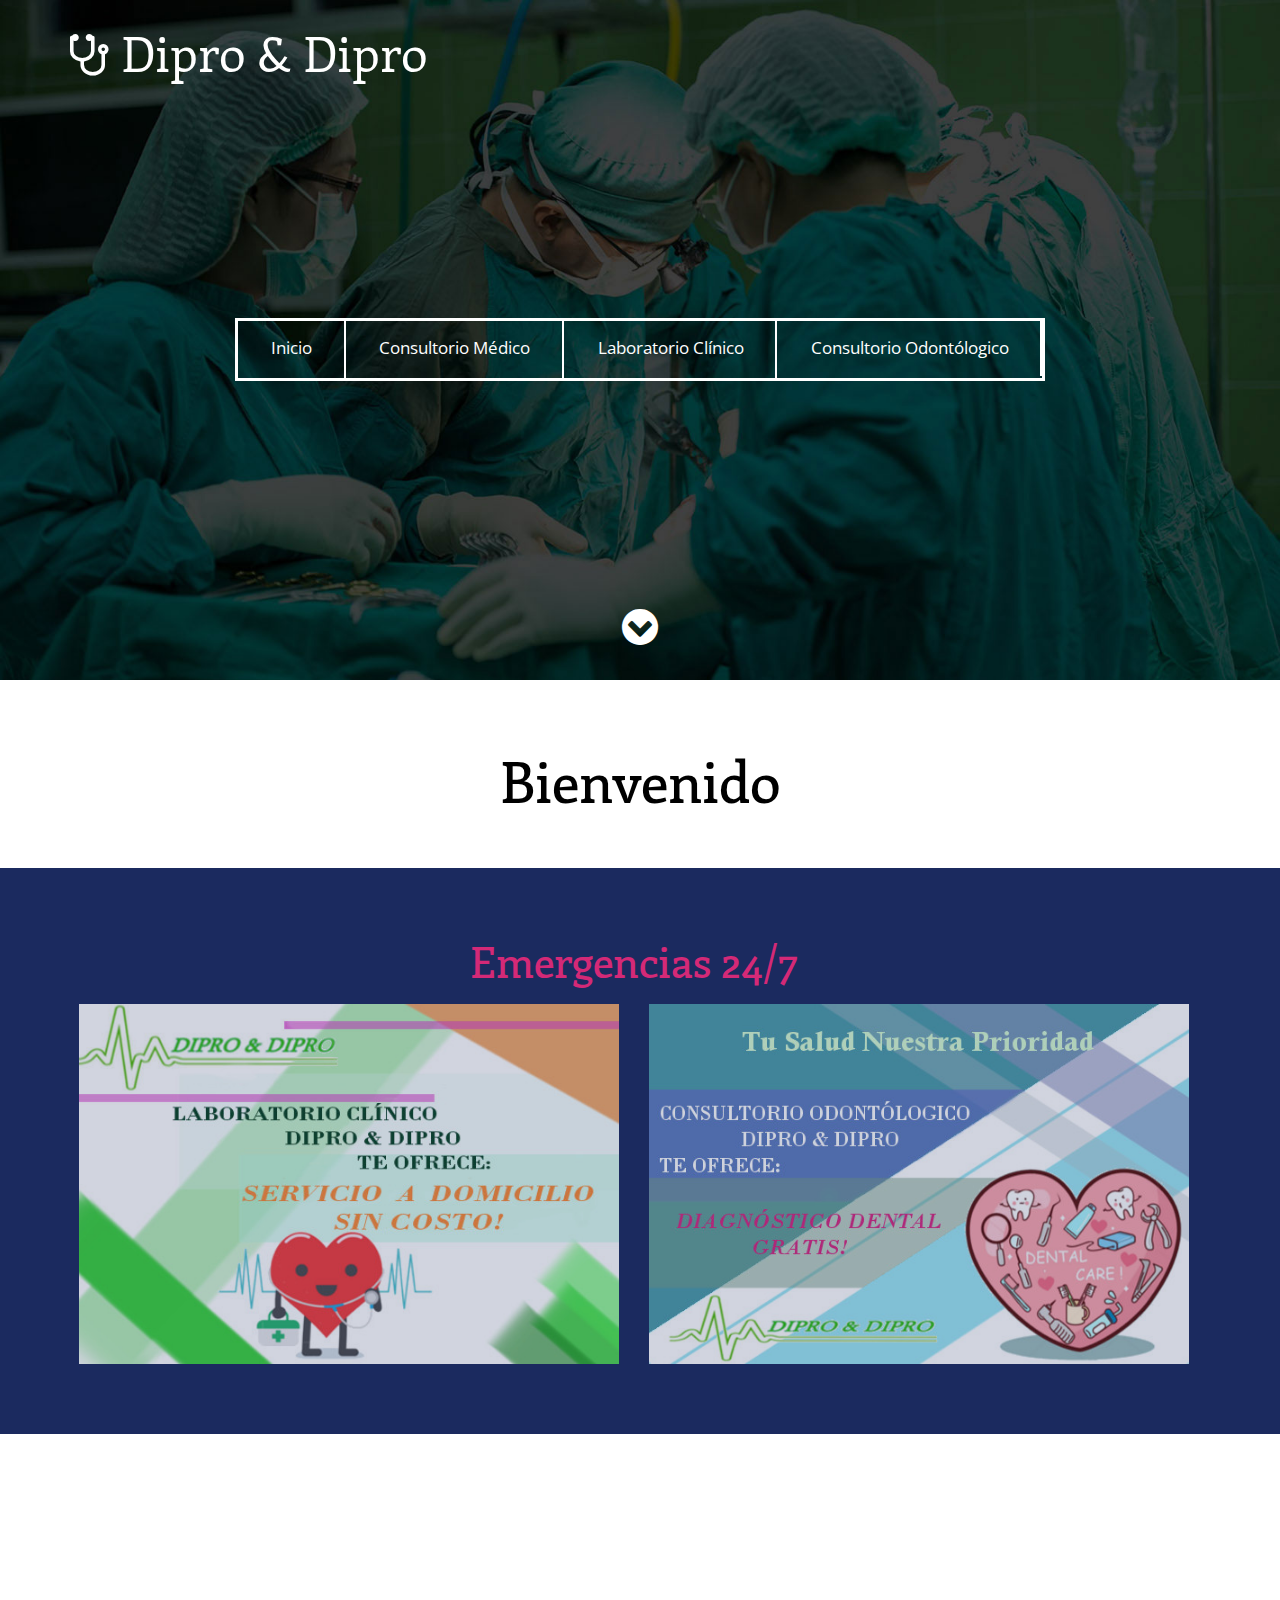
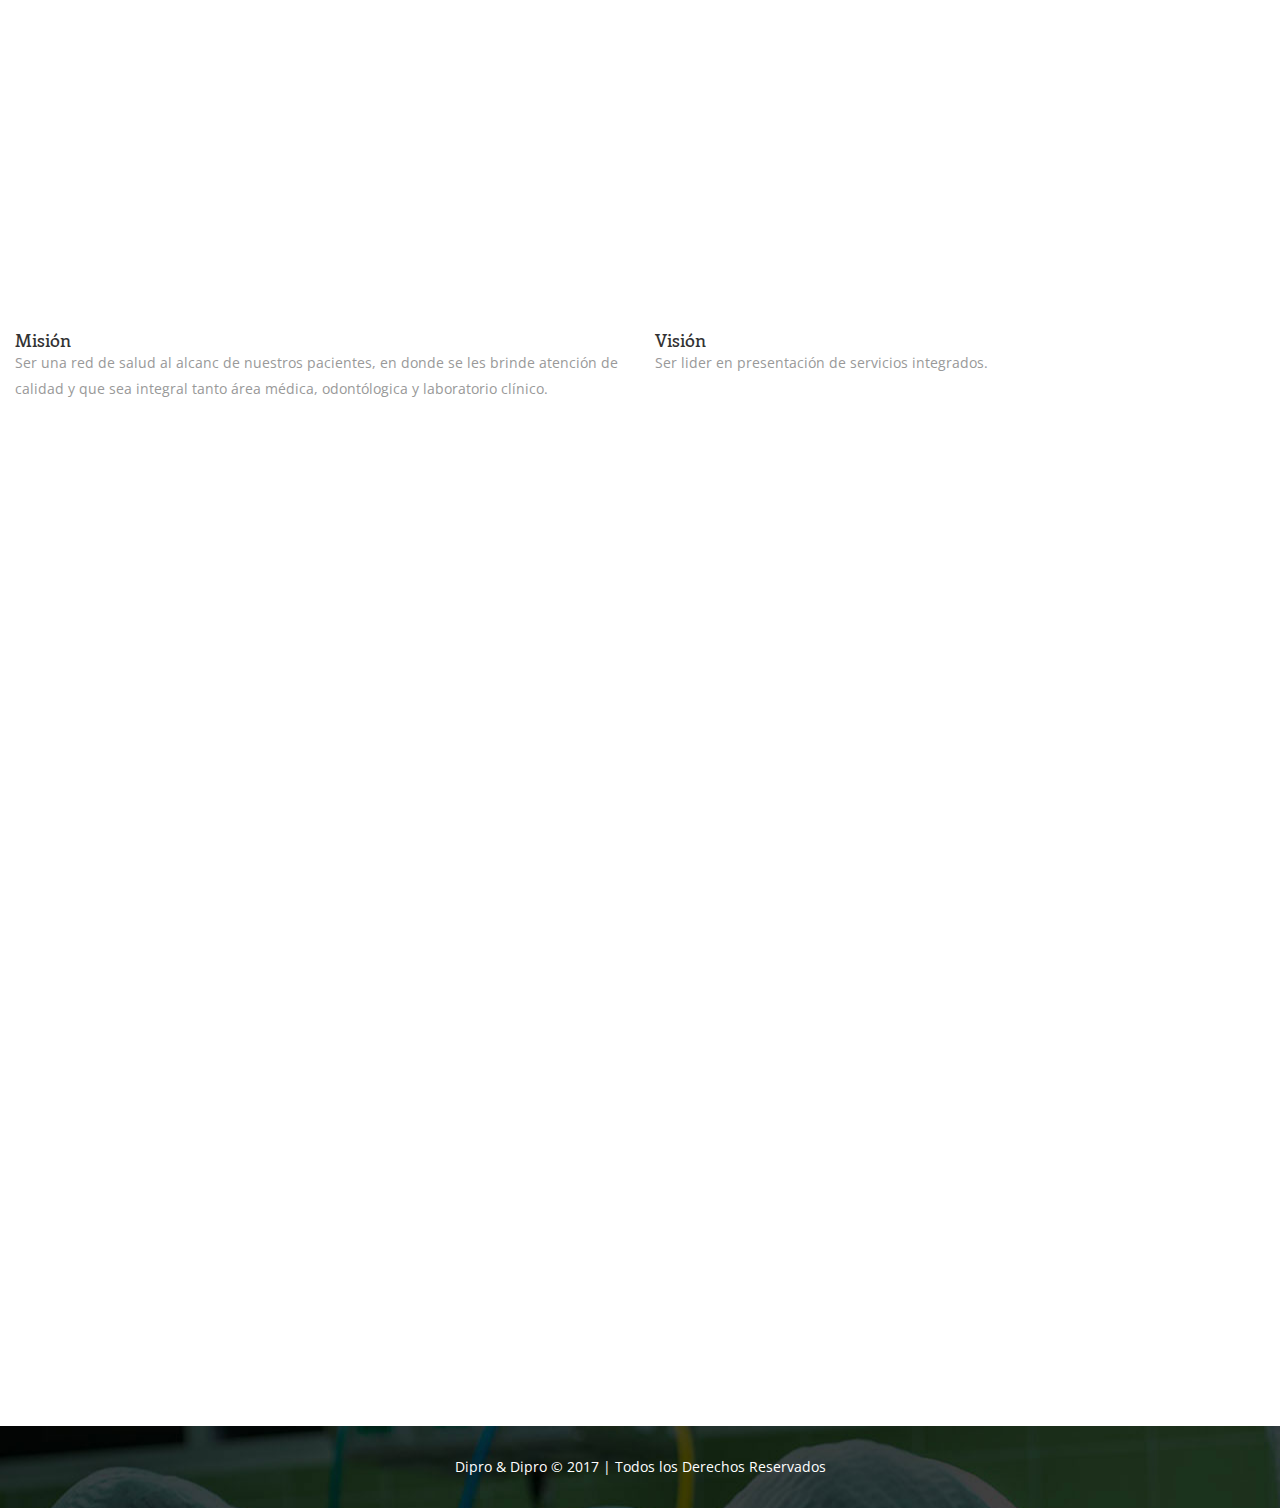
==== commit 6e23f973: "Revert "2"" ====
--- a/index.html
+++ b/index.html
@@ -146,11 +146,11 @@
 	<!-- //welcome -->
 	<br/>
 						<div class="col-md-6 open-hours-left2">
-							<h4>Misión </h4>
+							<h4>Misión</h4>
 							<p>Ser una red de salud al alcanc de nuestros pacientes, en donde se les brinde atención de calidad y que sea integral tanto área médica, odontólogica y laboratorio clínico.</p>
 						</div>
 						<div class="col-md-6 open-hours-left2">
-							<h4>Visión </h4>
+							<h4>Visión</h4>
 							<p>Ser lider en presentación de servicios integrados.</p>
 						</div>
 						<div class="clearfix"> </div>
--- a/pages/css/style.css
+++ b/pages/css/style.css
@@ -153,7 +153,7 @@
 }
 .navbar-default1 .navbar-nav {
     width: 100%; 
-    border-color: #fff;
+    border-color: #c1f1db;
 }
 
 .navbar-default1 .navbar-nav > li {
@@ -384,11 +384,7 @@
 	left:-100%;
 }
 /*-- //welcome --*/
-.open-hours-left1:nth-child(1) {
-    background: #f0004e;
-    padding: 3em 0;
-    font-size: 1.5em;
-}
+
 
 /*-- services --*/
 .services {
@@ -887,30 +883,6 @@
     transition: .5s all;
 	background: #80e4c8;
 }
-.open-hours-left1 {
-    padding: 4.06em 0;
-    text-align: center;
-	-webkit-transition: .5s all;
-	-moz-transition: .5s all; 
-    transition: .5s all;
-	background: #80e4c8;
-	height: 50px;
-}
-
-.open-hours-left2 {
-    padding: 4.06em 0;
-    text-align: center;
-	-webkit-transition: .5s all;
-	-moz-transition: .5s all; 
-    transition: .5s all;
-	background: #1b2a5f;
-	height: 250px;
-    border: 1px dotted #00a0f0;
-}
-.open-hours-left2 p {
-	margin: 3em;
-    text-align: center;
-}
 .open-hours-left:nth-child(1) {
     background: #00a0f0;
     padding: 3em 0;
@@ -924,17 +896,6 @@
     color: #fff;
     line-height: 1.8em;
 }
-.open-hours-left1 h4 {
-    font-size: 1.5em;
-    color: #fff;
-    line-height: 1.8em;
-}
-.open-hours-left2 h4 {
-    font-size: 1.5em;
-    color: #fff;
-    line-height: 1.2em;
-}
-
 .open-hours-left h6 {
     font-size: 1em;
     color: #f1efef; 
@@ -1365,9 +1326,6 @@
 }
 }
 @media(max-width:480px){
-.services-agile-grid {
-    font-size: 0.8em;
-}
 .social-icons ul li a.fa { 
     width: 35px;
     height: 35px;
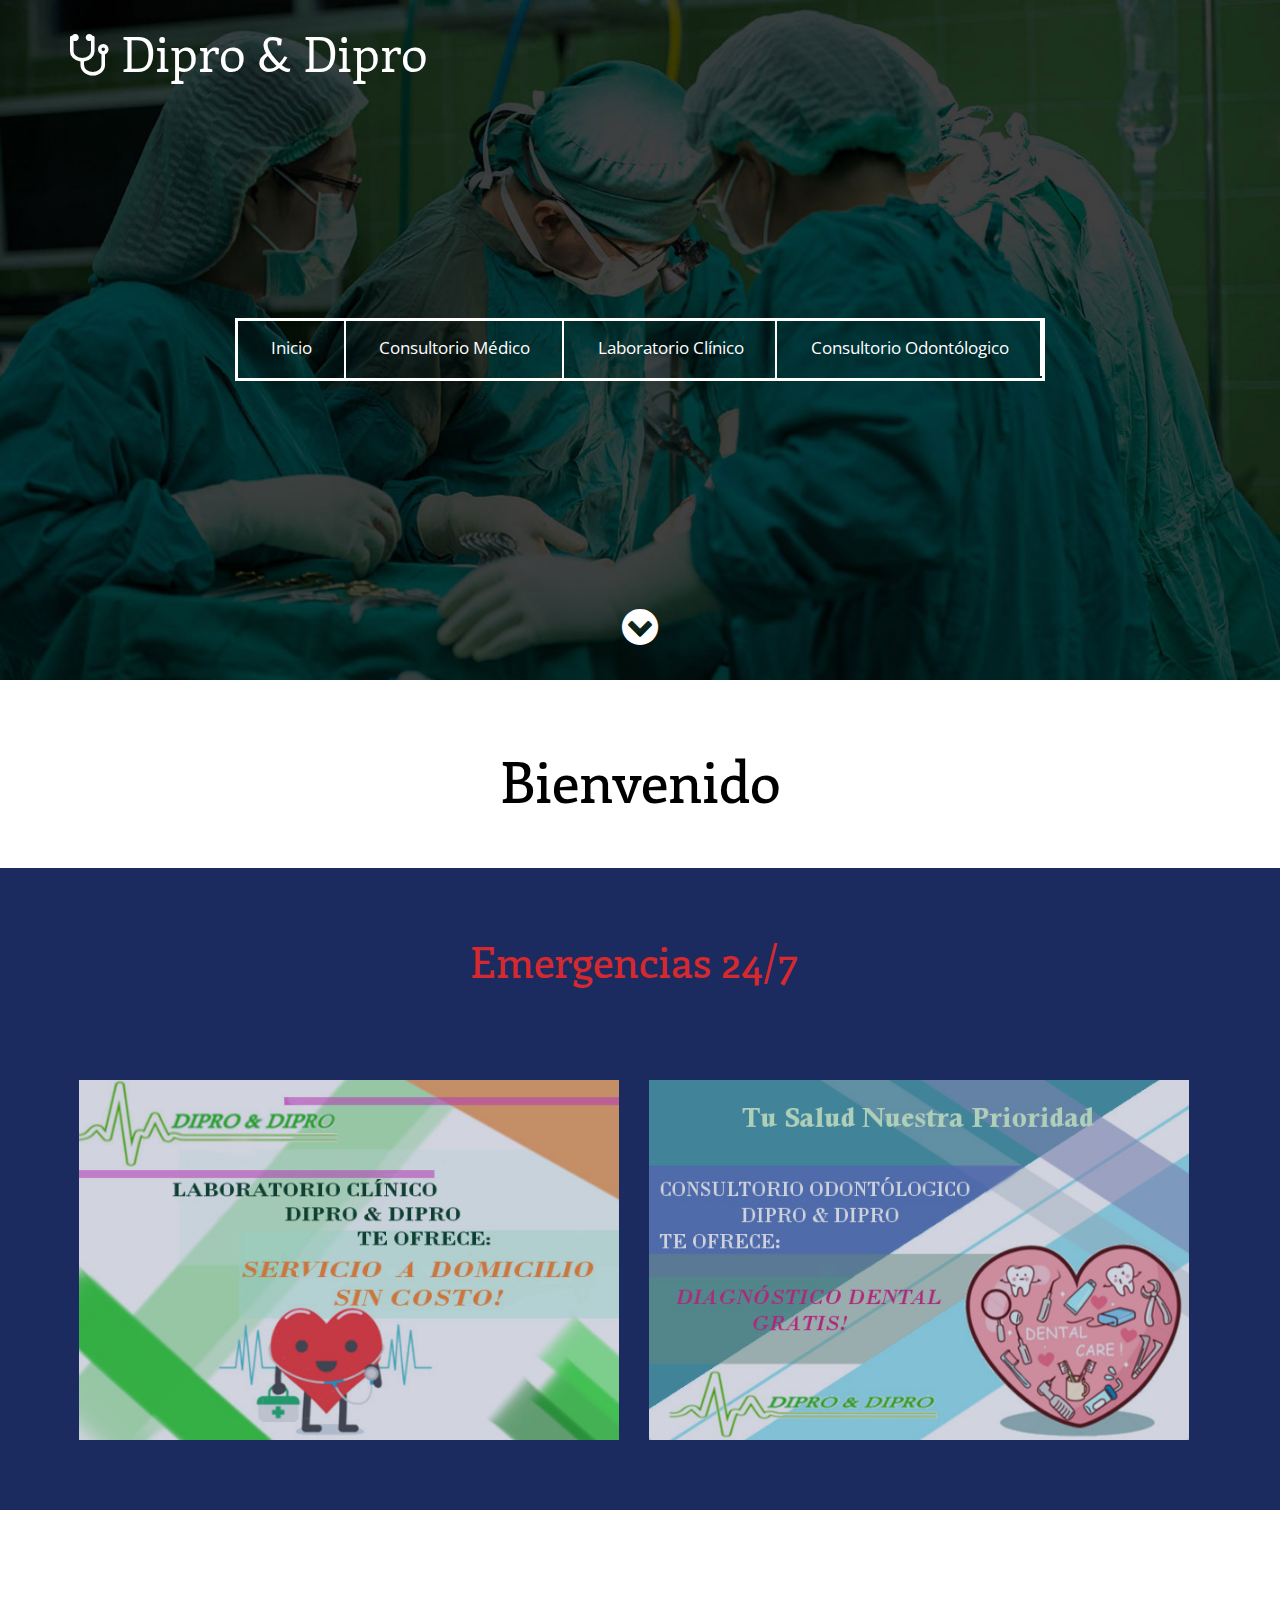
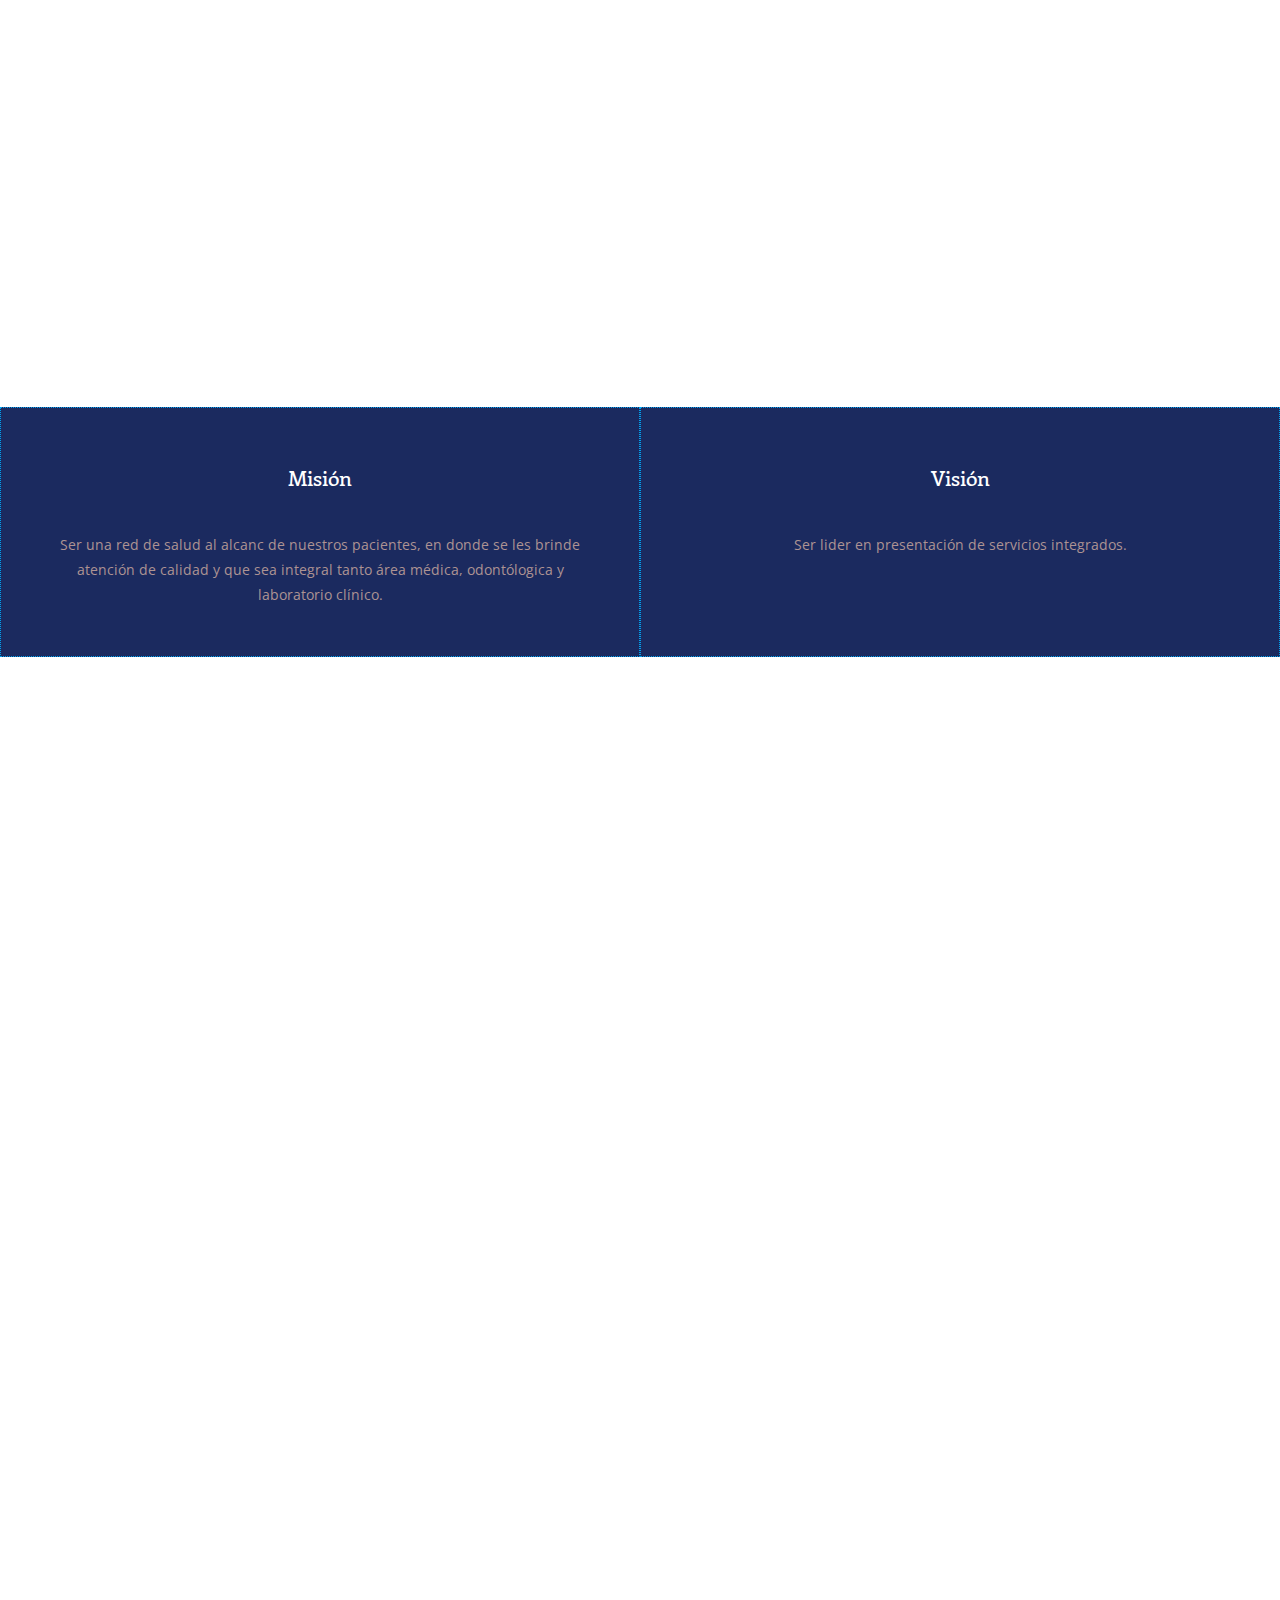
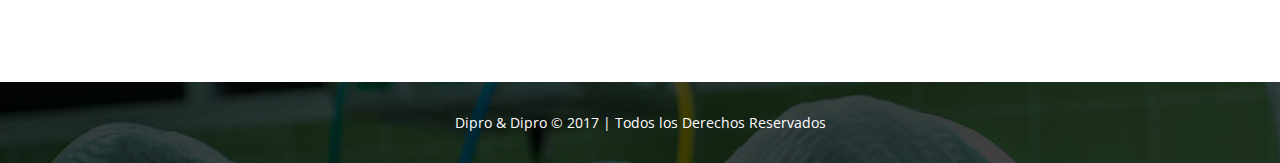
==== commit 7fe50788: "5" ====
--- a/index.html
+++ b/index.html
@@ -72,7 +72,17 @@
 							<div class="tips w3agile">
 		<div class="container">
 			<div class="tip-grids">
-				<h3 class="w3layouts-title1 " data-wow-delay=".5s">Emergencias 24/7 </h3>	<br/>
+				<h3 class="w3layouts-title1 " data-wow-delay=".5s">Emergencias 24/7 </h3>
+					<br/>
+
+					<div class="navbar-right social-icons wow fadeInRight animated" data-wow-delay=".5s"> 
+					<ul>
+						<li><a href="https://www.facebook.com/DIPRO-DIPRO-Consultorio-Odontólogico-291357444604079/" class="fa fa-facebook icon-border facebook"> </a></li>
+						<li><a href="https://www.facebook.com/Laboratorio-clínico-Dipro-Laboratorio-clínico-planes-de-renderos-445188815861388/" class="fa fa-facebook icon-border facebook"> </a></li>
+						<li><a href="https://www.facebook.com/DIPRO-Consultorio-Médico-189126281623608/" class="fa fa-facebook icon-border facebook"> </a></li> 
+					</ul>  
+				</div>
+				<br/>
 				<div class="col-md-6 tip-grid">
 					<figure class="effect-julia">
 						<img src="pages/images/of1.jpg" alt="">
--- a/pages/css/style.css
+++ b/pages/css/style.css
@@ -37,7 +37,7 @@
 }
 h3.w3layouts-title1 {
     font-size: 3em; 
-    color: #ef297be3;
+    color: #ef2929e3;
 }
 /*-- banner --*/
 .banner{
@@ -153,7 +153,7 @@
 }
 .navbar-default1 .navbar-nav {
     width: 100%; 
-    border-color: #c1f1db;
+    border-color: #fff;
 }
 
 .navbar-default1 .navbar-nav > li {
@@ -315,7 +315,7 @@
 }
 .welcome p.wel-text {
     font-size: 1em;
-    color: #999;
+    color: #585050;
     text-align: center;
     line-height: 1.8em;
     width: 80%;
@@ -384,12 +384,17 @@
 	left:-100%;
 }
 /*-- //welcome --*/
-
+.open-hours-left1:nth-child(1) {
+    background: #f0004e;
+    padding: 3em 0;
+    font-size: 1.5em;
+}
 
 /*-- services --*/
 .services {
     background: url(../images/fondolb.jpeg)no-repeat center fixed;
     padding: 4em 0 5em;
+        height: auto;
 }
 .services h3.w3layouts-title {
     color: #fff;
@@ -609,7 +614,86 @@
 	-ms-transform: translate3d(0,0,0);
 }
 /*-- //portfolio --*/
-
+/*-- contact --*/
+.agileits-w3layouts-map {
+   /* margin:5em 0 0;
+   */
+}
+.agileits-w3layouts-map iframe {
+	width: 100%;
+	min-height: 350px;
+	border: none;
+}
+.contact-form h5 {
+    font-size: 2em;
+    color:#00b6f3;
+}
+.contact-right p { 
+    margin: 0.5em 0 2em;
+}
+.address.address-mdl {
+    /*margin: 2em 0;*/
+}
+.address p {
+    font-size: 1em;
+    color: #999;
+    margin-top: 1em;
+}
+.address p i.glyphicon {
+    font-size: 1em;
+    color: #F44336;
+    margin-right: 0.5em;
+}
+.address p a {
+    color: #999;
+}
+.address p a:hover{
+    color: #00b6f3;
+}
+.contact-form input[type="text"] {
+    width: 32%;
+    color: #999;
+    background: none;
+    outline: none;
+    font-size: 1em;
+    padding: .7em .8em;
+    border: solid 1px #ccc;
+    -webkit-appearance: none;
+    display: inline-block;
+} 
+input.email {
+    margin: 0 0.6em;
+}
+.contact-form textarea {
+    resize: none;
+    width: 100%;
+    background: none;
+    color: #999;
+    font-size: 1em;
+    outline: none;
+    padding: .7em .8em;
+    border: solid 1px #ccc;
+    min-height: 8em;
+    -webkit-appearance: none;
+    margin-top: 1em;
+}
+.contact-form input[type="submit"]{
+    border: none;
+    outline: none;
+    color: #fff;
+    padding: .8em 3em;
+    font-size: 1em;
+    margin: 1em 1em 0 0;
+    -webkit-appearance: none;
+    background: #00b6f3;
+    transition: 0.5s all;
+    -webkit-transition: 0.5s all;
+    -moz-transition: 0.5s all;
+}
+.contact-form input[type="submit"]:hover{
+	background:#F44336;
+}
+/*-- //contact --*
 /*-- footer --*/
 .footer {
     padding-bottom: 5em;
@@ -703,6 +787,13 @@
     width: 119%;
     margin-left: -10%;
 }
+.tips.w3agile1 {
+ 	background: #1b2a5f;
+    width: 100%;
+    height: 20em;
+    padding: 3em;
+    text-align: center;
+}
 .tip-grid img{
 	width:100%;
 }
@@ -872,7 +963,8 @@
     margin-top: 2em;
 }
 .open-hours-row {
-    background: #83d6ff;
+    /*background: #83d6ff;*/
+    background: #00a0f0;
     border:2px dotted #00a0f0;
 }
 .open-hours-left {
@@ -883,6 +975,31 @@
     transition: .5s all;
 	background: #80e4c8;
 }
+.open-hours-left1 {
+    padding: 4.06em 0;
+    text-align: center;
+	-webkit-transition: .5s all;
+	-moz-transition: .5s all; 
+    transition: .5s all;
+	background: #80e4c8;
+	height: 50px;
+}
+
+.open-hours-left2{
+    padding: 4.06em 0;
+    text-align: center;
+	-webkit-transition: .5s all;
+	-moz-transition: .5s all; 
+    transition: .5s all;
+	background: #1b2a5f;
+	height: 250px;
+    border: 1px dotted #00a0f0;
+}
+ .open-hours-left2 p {
+	margin: 3em;
+    text-align: center;
+    color: #ad9393;
+}
 .open-hours-left:nth-child(1) {
     background: #00a0f0;
     padding: 3em 0;
@@ -896,6 +1013,17 @@
     color: #fff;
     line-height: 1.8em;
 }
+.open-hours-left1 h4 {
+    font-size: 1.5em;
+    color: #fff;
+    line-height: 0.2em;
+}
+.open-hours-left2 h4 {
+    font-size: 1.5em;
+    color: #fff;
+    line-height: 1.2em;
+}
+
 .open-hours-left h6 {
     font-size: 1em;
     color: #f1efef; 
@@ -1028,6 +1156,18 @@
 
 }
 @media(max-width:991px){
+	.tips.w3agile1 {
+    height: 30em;
+    font-size: 0.9em;
+}
+.agile {
+    color: #01b6f3;
+    font-size: 1.5em;
+    margin: 1em 0 .1em;
+    font-family: 'Open Sans', sans-serif;
+    font-weight: 300;
+    height: 100px;
+}
 	.tip-grid {
     float: left;
     width: 100%;
@@ -1136,9 +1276,11 @@
 .banner {
     min-height: 503px;
 }
+/*
 .navbar-right.social-icons {
     margin-right: 0.3em;
 }
+*/
 }
 @media(max-width:767px){
 .agileits-logo h1 {
@@ -1160,9 +1302,11 @@
 .agileits-logo.navbar-left {
     float: left;
 }
+/*
 .navbar-right.social-icons { 
     float: right;
 }
+*/
 .social-icons ul li a.fa { 
     line-height: 2.5em; 
     width: 37px;
@@ -1326,6 +1470,22 @@
 }
 }
 @media(max-width:480px){
+	
+.agile {
+    color: #01b6f3;
+    font-size: 1.3em;
+    margin: 1em 0 .1em;
+    font-family: 'Open Sans', sans-serif;
+    font-weight: 300;
+    height: 70px;
+}
+.open-hours-left1 h4 {
+    font-size: 0.9em;
+    margin: -5px;
+}
+.services-agile-grid {
+    font-size: 0.8em;
+}
 .social-icons ul li a.fa { 
     width: 35px;
     height: 35px;
@@ -1502,9 +1662,11 @@
     margin: 5px 2px;
     font-size: 0.9em;
 }
+/*
 .navbar-right.social-icons {
     margin-right: 0;
 }
+*/
 .w3l-effect a {
     height: 54px;
 }
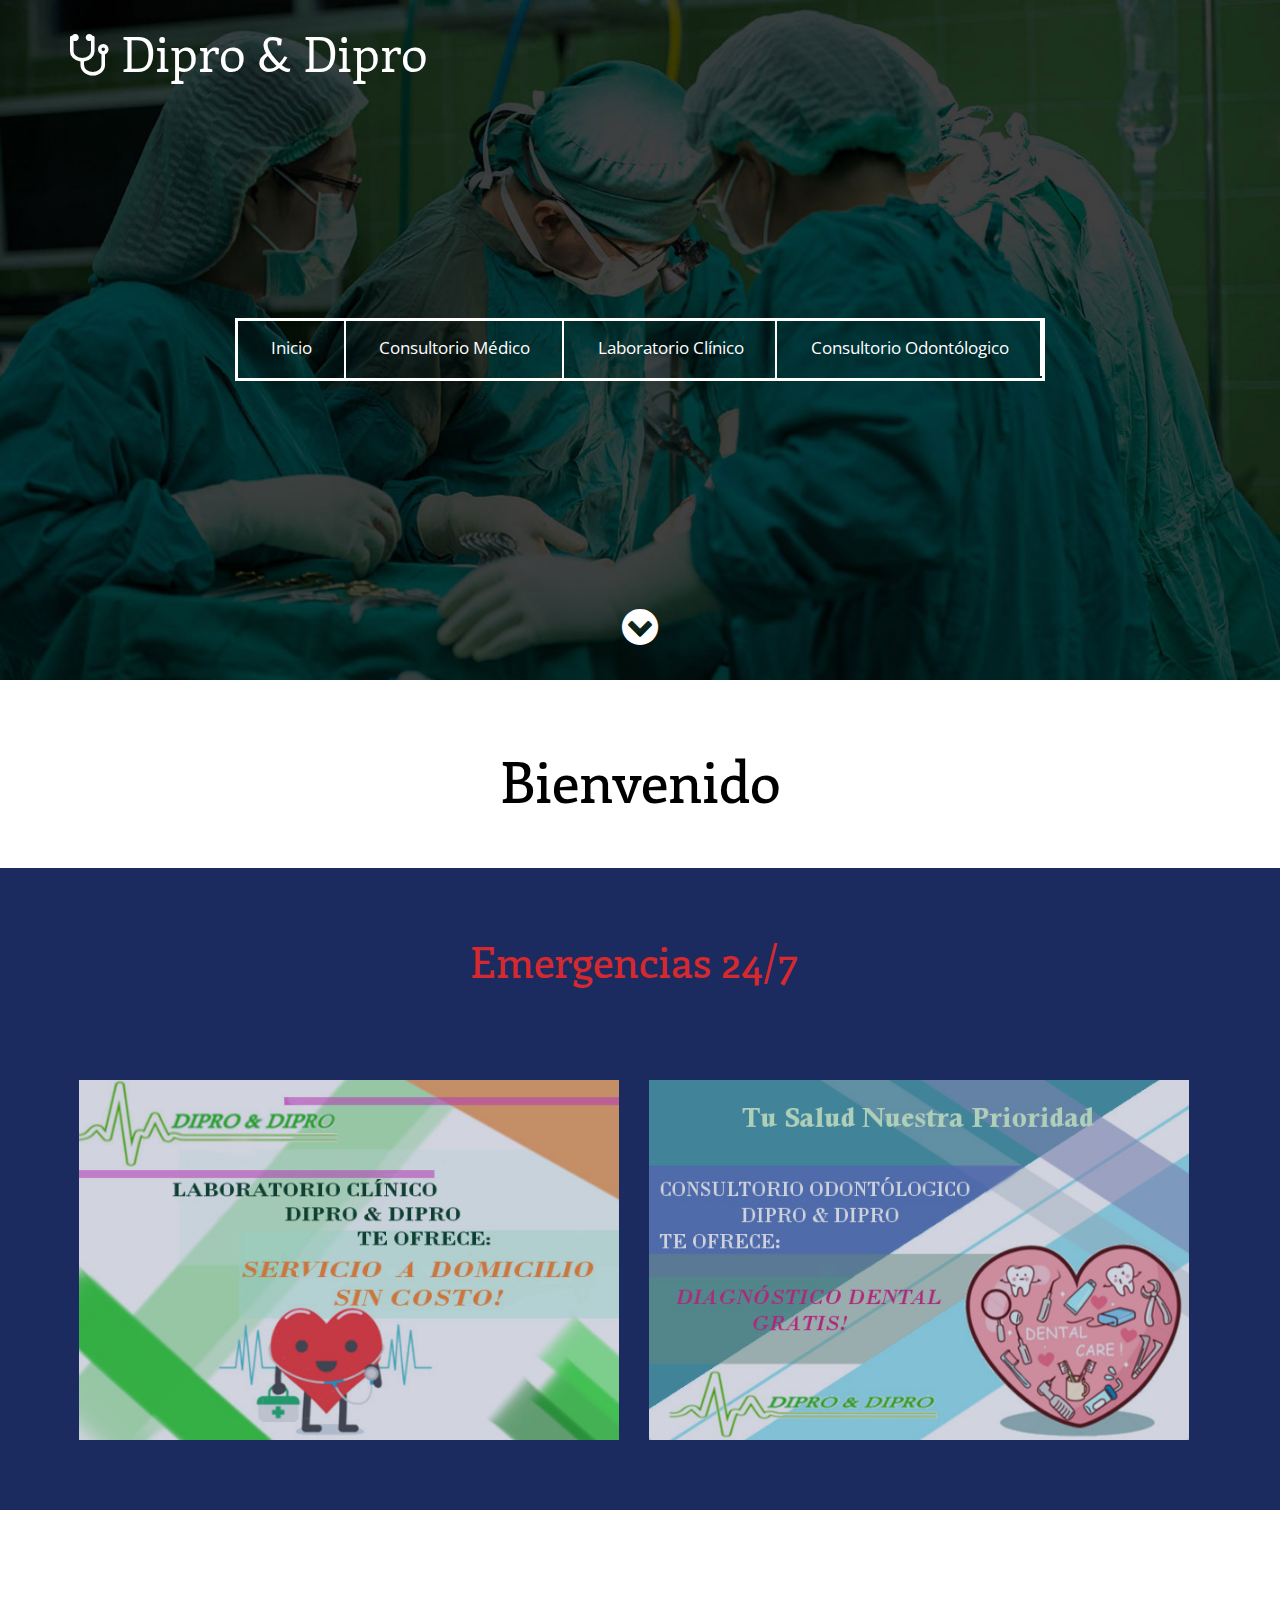
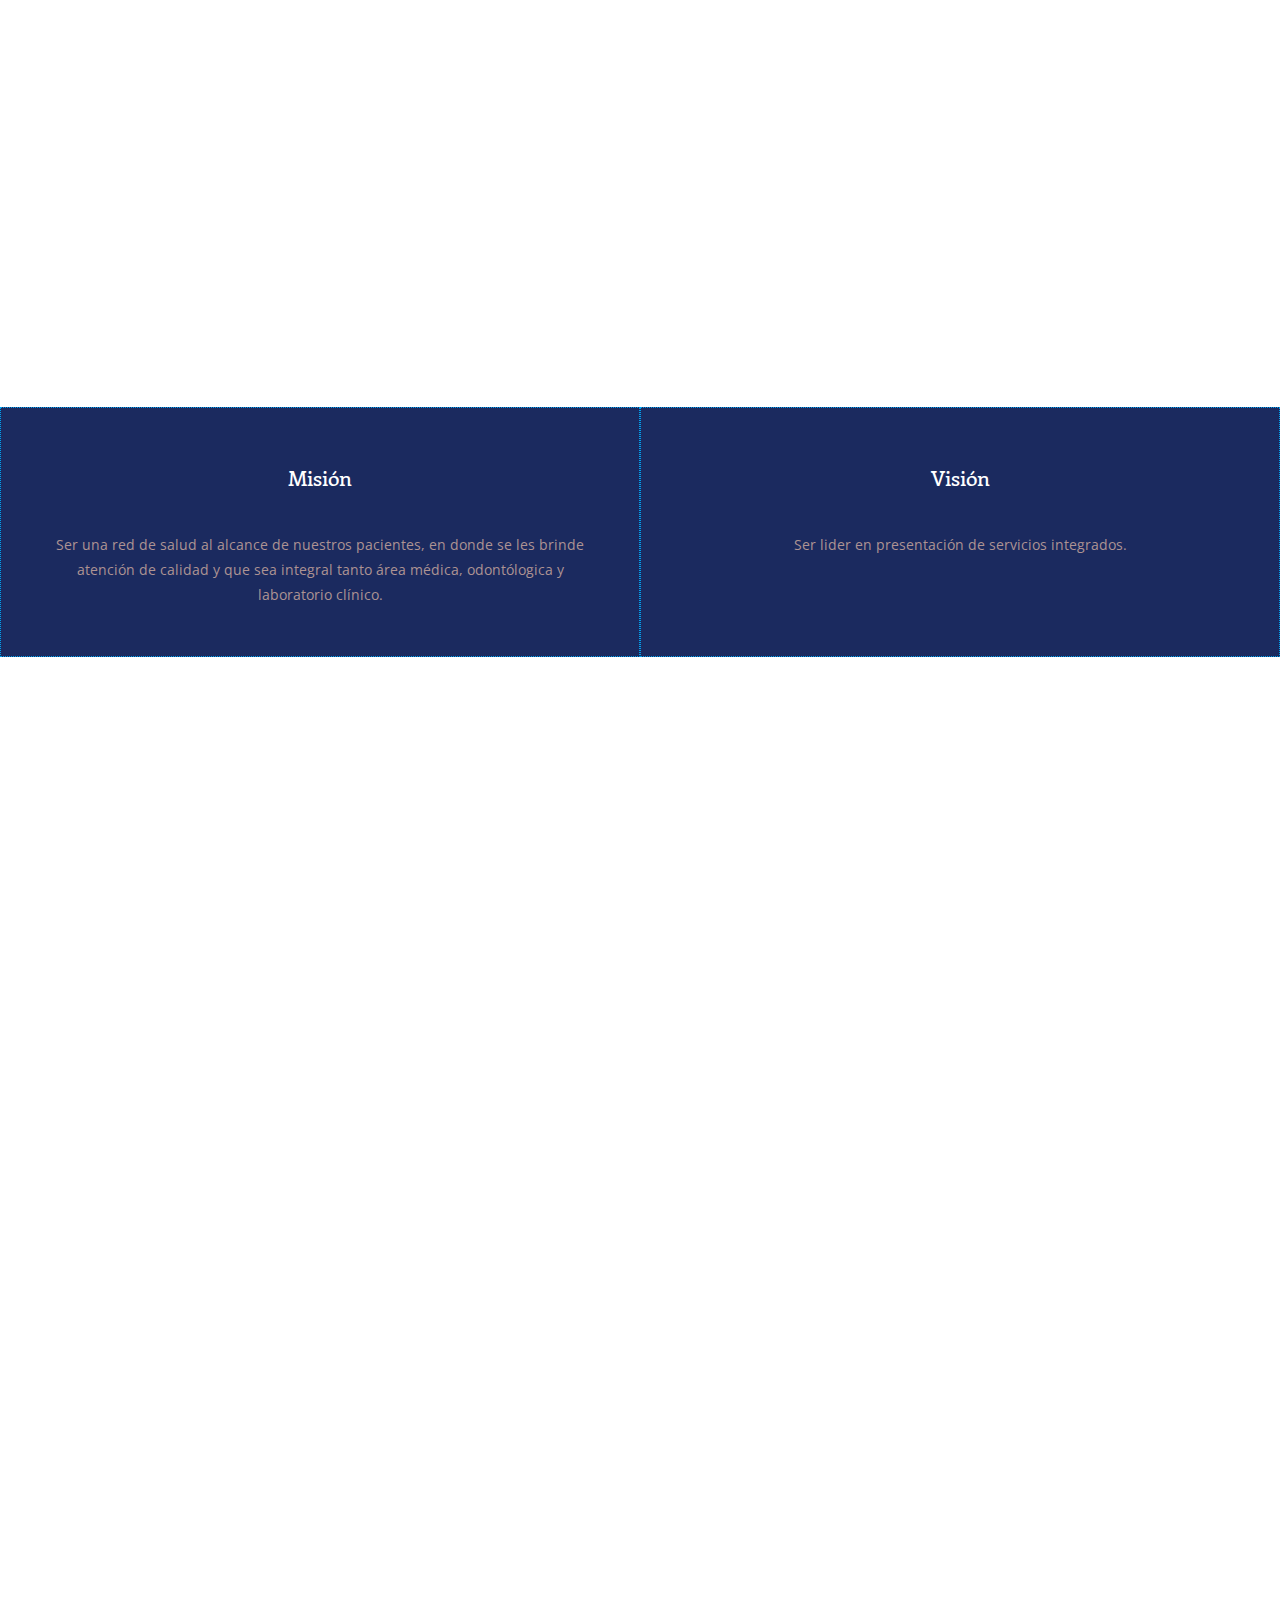
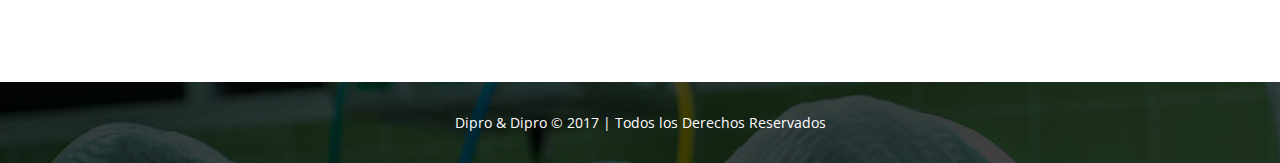
==== commit feed1db4: "5" ====
--- a/index.html
+++ b/index.html
@@ -157,7 +157,7 @@
 	<br/>
 						<div class="col-md-6 open-hours-left2">
 							<h4>Misión</h4>
-							<p>Ser una red de salud al alcanc de nuestros pacientes, en donde se les brinde atención de calidad y que sea integral tanto área médica, odontólogica y laboratorio clínico.</p>
+							<p>Ser una red de salud al alcance de nuestros pacientes, en donde se les brinde atención de calidad y que sea integral tanto área médica, odontólogica y laboratorio clínico.</p>
 						</div>
 						<div class="col-md-6 open-hours-left2">
 							<h4>Visión</h4>
--- a/pages/css/style.css
+++ b/pages/css/style.css
@@ -302,7 +302,7 @@
 }
 p {
     font-size: 1em;
-    color: #999;
+    color: #6f6868;
     line-height: 1.8em;
     font-weight: 400;
 }
@@ -595,7 +595,7 @@
     -ms-transform: translate3d(0,50px,0);
     padding: 21px 30px;
     font-size: 1.2em;
-    color: #fff;
+    color: #5d5b5b;
     letter-spacing: 1px;
 }
 .agileinfo-effect :hover img {
@@ -1233,7 +1233,7 @@
 }
 .agileinfo-effect p {
     padding: 27px 12px;
-    font-size: 1em;
+    font-size: 1.3em;
 }
 
 .services {
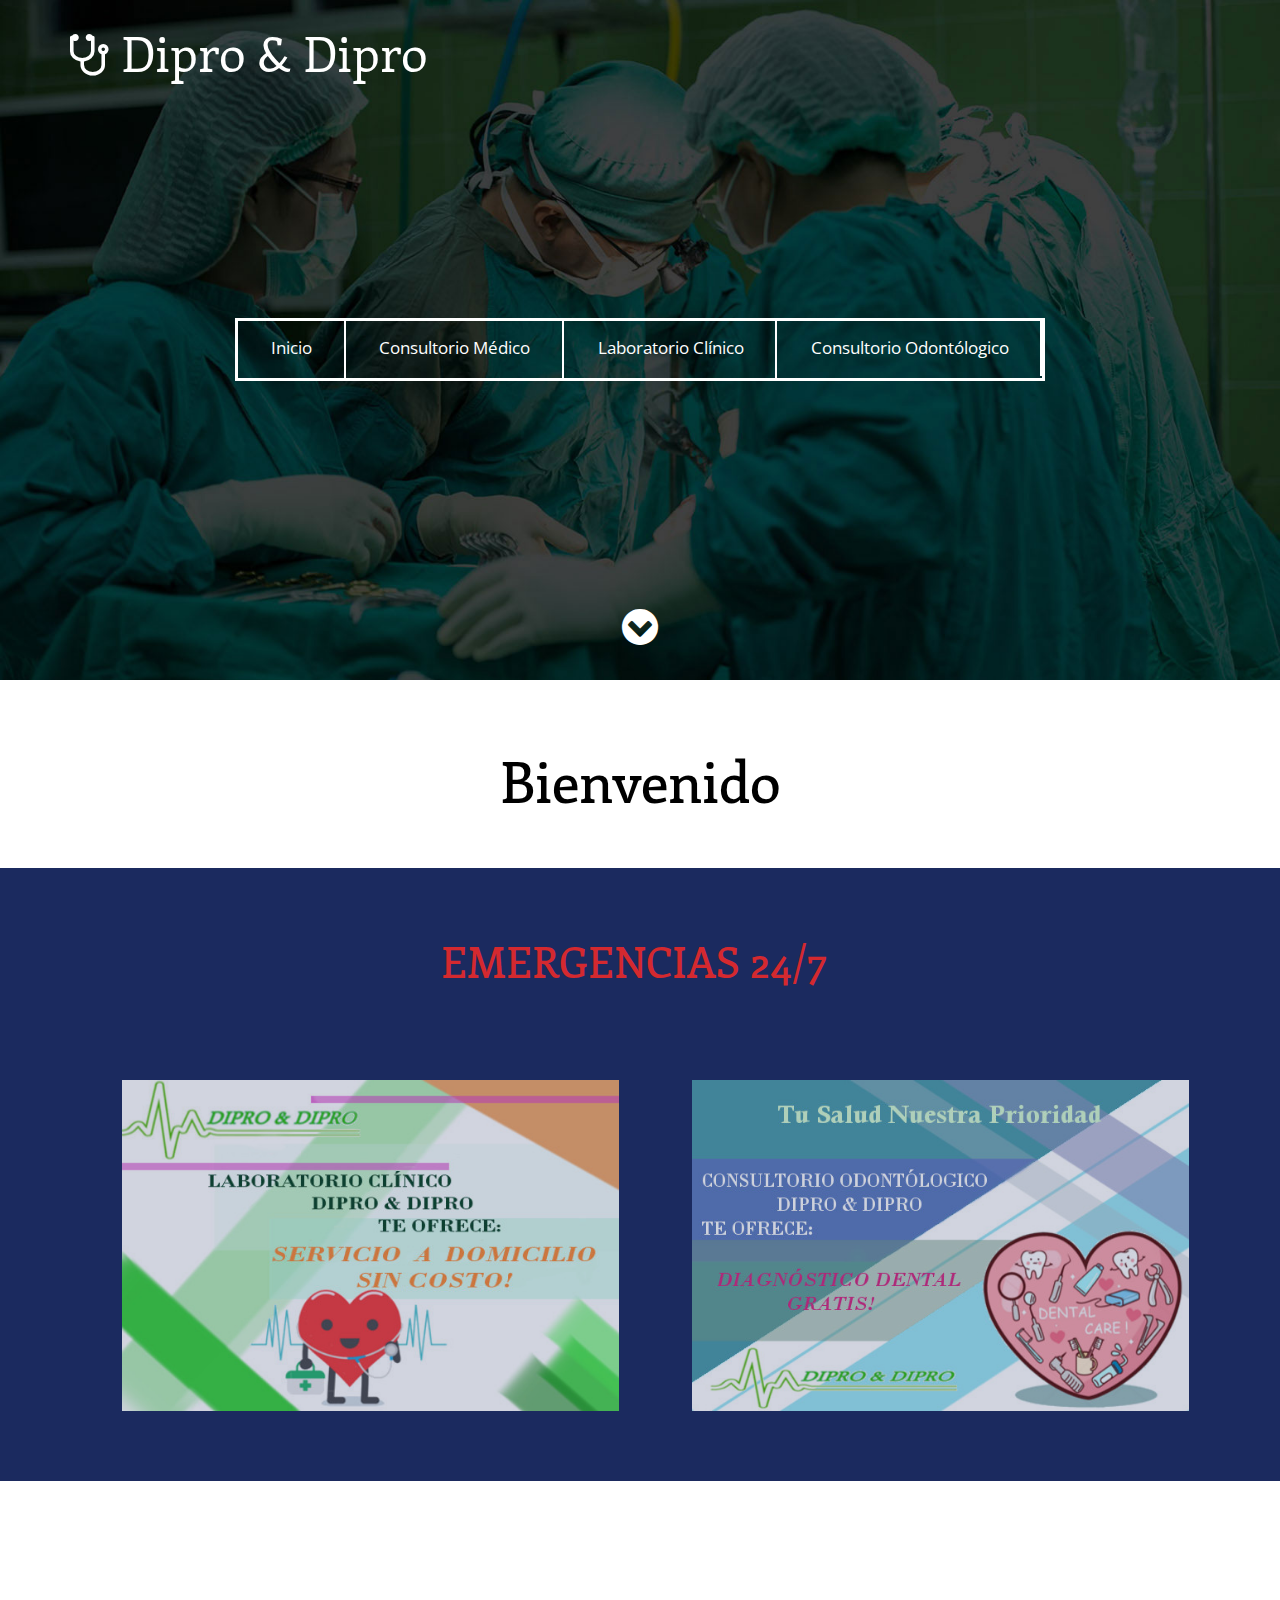
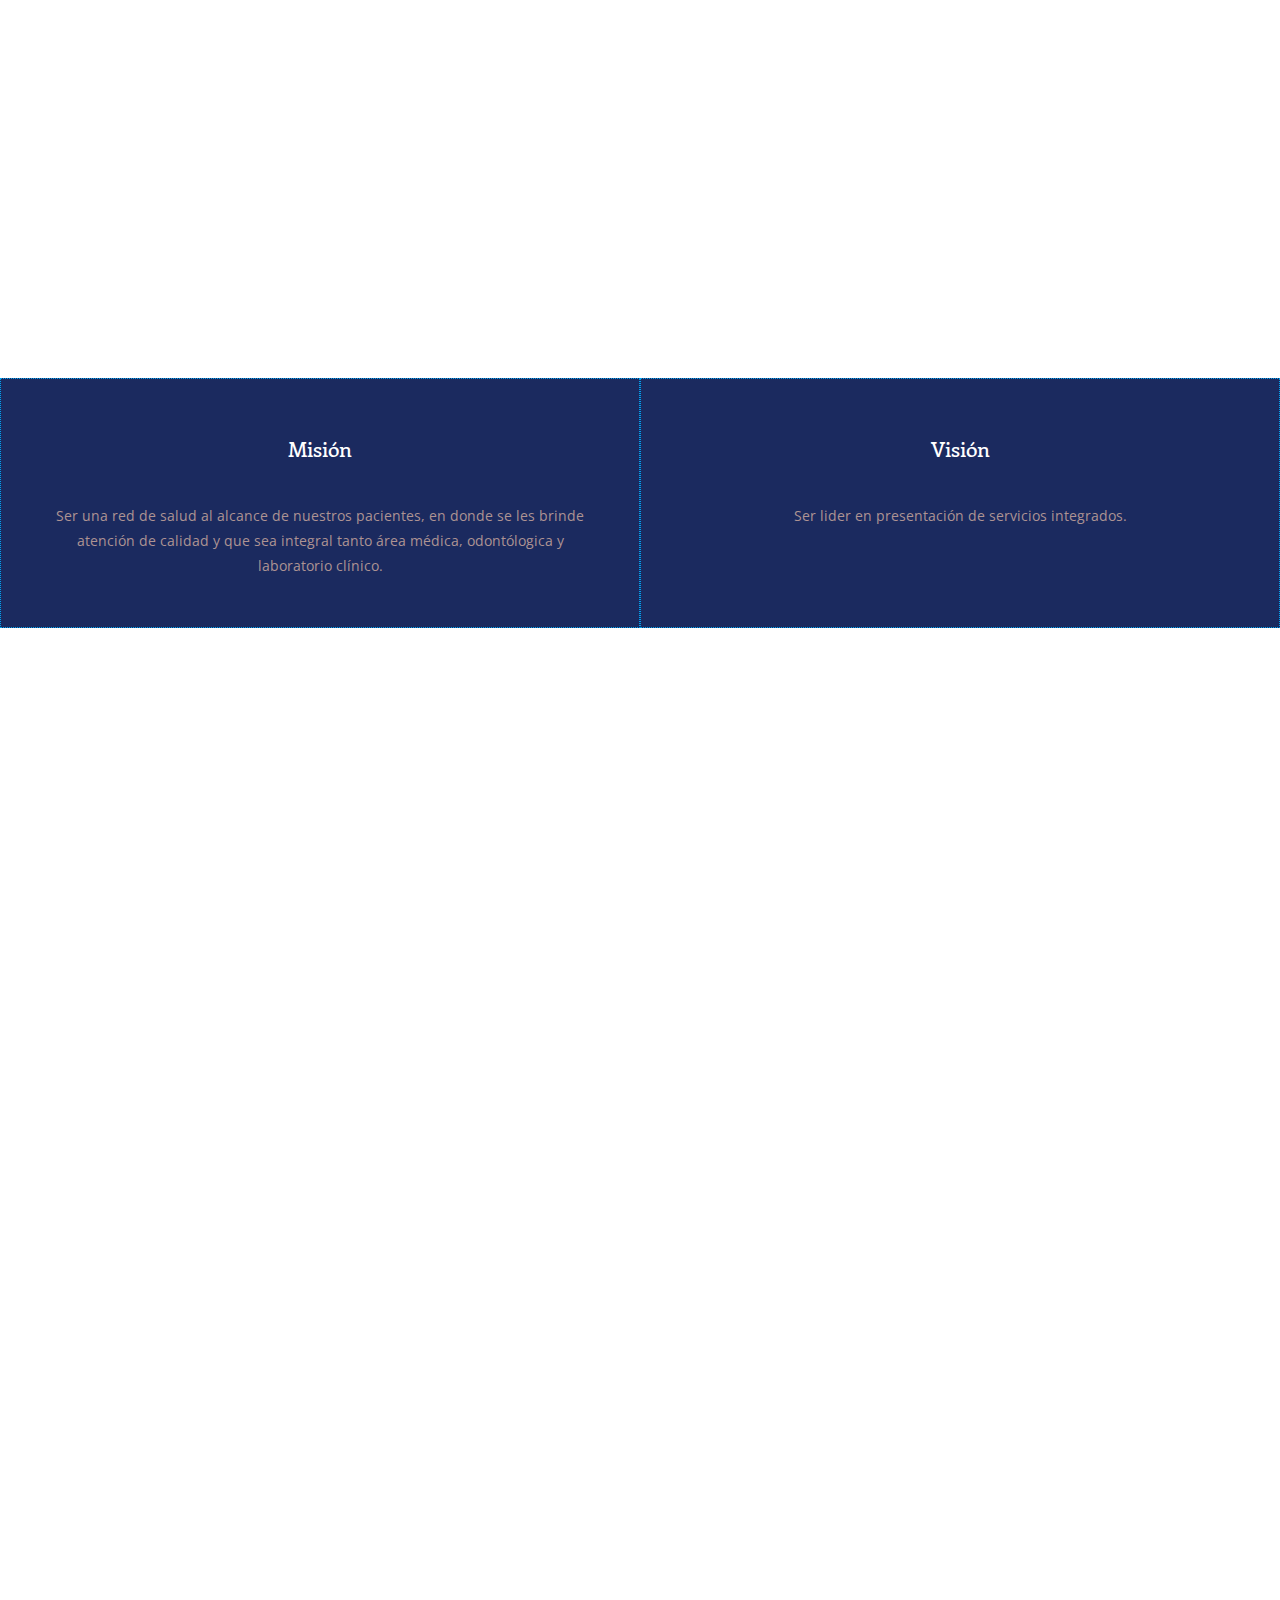
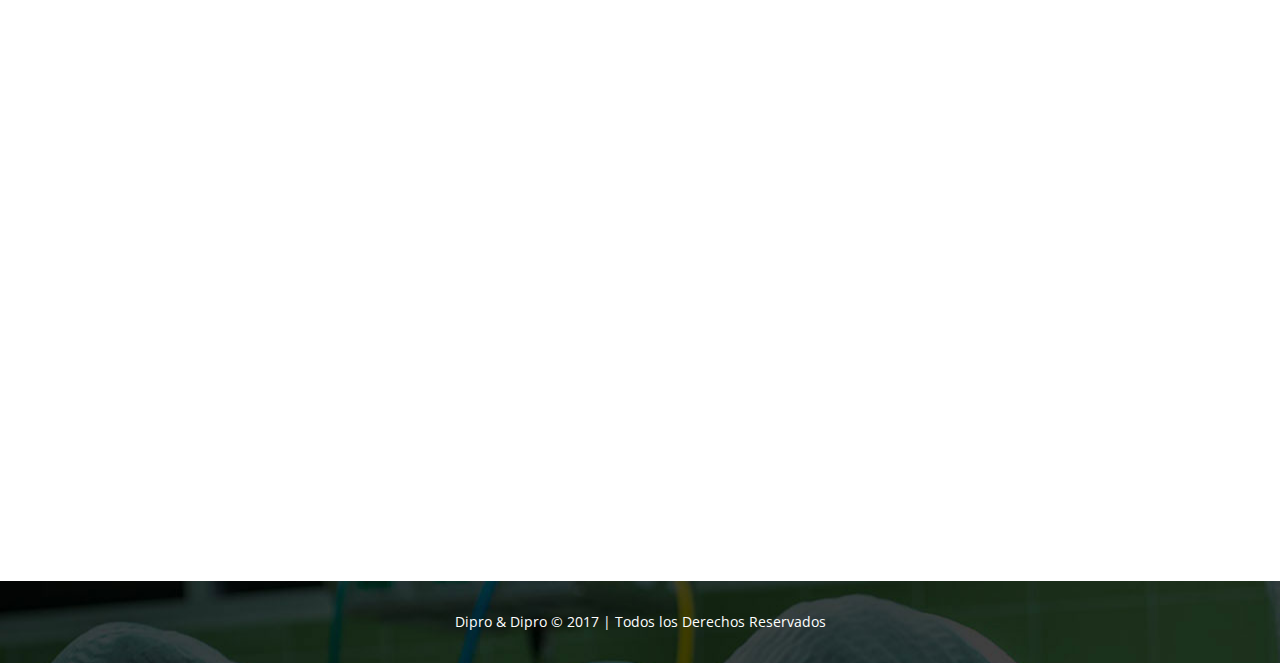
==== commit 085e6086: "6" ====
--- a/index.html
+++ b/index.html
@@ -72,7 +72,7 @@
 							<div class="tips w3agile">
 		<div class="container">
 			<div class="tip-grids">
-				<h3 class="w3layouts-title1 " data-wow-delay=".5s">Emergencias 24/7 </h3>
+				<h3 class="w3layouts-title1 " data-wow-delay=".5s">EMERGENCIAS 24/7 </h3>
 					<br/>
 
 					<div class="navbar-right social-icons wow fadeInRight animated" data-wow-delay=".5s"> 
@@ -178,6 +178,67 @@
 					<div class="resp-tabs-container">
 						<div class="tab-1 resp-tab-content">
 							<div class="tab_img">
+								<div class="col-md-4 col-sm-4 col-xs-6 portfolio-grids">
+									<div class="agileinfo-effect wow fadeInUp animated" data-wow-delay=".5s">
+										<a href="pages/images/img02.jpg" class="swipebox" title="Nuestras Instalaciones">
+											<img src="pages/images/img02.jpg" alt="" class="img-responsive" />
+											<div class="figcaption">
+												<p>Nuestras Instalaciones</p>
+											</div>
+										</a>	
+									</div>
+								</div>
+								<div class="col-md-4 col-sm-4 col-xs-6 portfolio-grids">
+									<div class="agileinfo-effect  wow fadeInUp animated" data-wow-delay=".7s">
+										<a href="pages/images/img01.jpg" class="swipebox" title="Nuestras Instalaciones">
+											<img src="pages/images/img01.jpg" alt="" class="img-responsive" />
+											<div class="figcaption">
+												<p>Nuestras Instalaciones</p>
+											</div>
+										</a>	
+									</div>
+								</div>
+								<div class="col-md-4 col-sm-4 col-xs-6 portfolio-grids">
+									<div class="agileinfo-effect  wow fadeInUp animated" data-wow-delay=".9s">
+										<a href="pages/images/img02.jpg" class="swipebox" title="Nuestras Instalaciones">
+											<img src="pages/images/img02.jpg" alt="" class="img-responsive" />
+											<div class="figcaption">
+												<p>Nuestras Instalaciones</p>
+											</div>
+										</a>	
+									</div>
+								</div>
+								<div class="col-md-4 col-sm-4 col-xs-6 portfolio-grids grid-mdl">
+									<div class="agileinfo-effect  wow fadeInUp animated" data-wow-delay=".5s">
+										<a href="pages/images/img03.jpg" class="swipebox" title="">
+											<img src="pages/images/img03.jpg" alt="Nuestras Instalaciones" class="img-responsive" />
+											<div class="figcaption">
+												<p>Nuestras Instalaciones</p>
+											</div>
+										</a>	
+									</div>
+								</div>
+								<div class="col-md-4 col-sm-4 col-xs-6 portfolio-grids grid-mdl">
+									<div class="agileinfo-effect  wow fadeInUp animated" data-wow-delay=".7s">
+										<a href="pages/images/img04.jpg" class="swipebox" title="">
+											<img src="pages/images/img04.jpg" alt="Pacientes Adultos y Niños" class="img-responsive" />
+											<div class="figcaption">
+												<p>Pacientes Adultos y Niños</p>
+											</div>
+										</a>	
+									</div>
+								</div>
+								<div class="col-md-4 col-sm-4 col-xs-6 portfolio-grids grid-mdl">
+									<div class="agileinfo-effect  wow fadeInUp animated" data-wow-delay=".9s">
+										<a href="pages/images/img05.jpg" class="swipebox" title=" ">
+											<img src="pages/images/img05.jpg" alt="Consulta y Control de Embarazo" class="img-responsive" />
+											<div class="figcaption">
+												<p>Consulta y Control de Embarazo </p>
+											</div>
+										</a>	
+									</div>
+								</div>
+
 								<div class="col-md-4 col-sm-4 col-xs-6 portfolio-grids">
 									<div class="agileinfo-effect wow fadeInUp animated" data-wow-delay=".5s">
 										<a href="pages/images/img.jpg" class="swipebox" title="Evaluación Dental Gratuita">
--- a/pages/css/style.css
+++ b/pages/css/style.css
@@ -516,7 +516,7 @@
 }
 .resp-tab-item {
     color: #555;
-    font-size: 1em;
+    font-size: 1.3em;
     cursor: pointer;
     display: inline-block;
     list-style: none;
@@ -595,7 +595,7 @@
     -ms-transform: translate3d(0,50px,0);
     padding: 21px 30px;
     font-size: 1.2em;
-    color: #5d5b5b;
+    color: #1f1d1d;
     letter-spacing: 1px;
 }
 .agileinfo-effect :hover img {
@@ -783,6 +783,7 @@
  /*   background: #f3fbf9;
     width: 105%;
     margin-left: -3%;*/
+   /* background: #0cb8b6;*/
  background: #1b2a5f;
     width: 119%;
     margin-left: -10%;
@@ -806,7 +807,8 @@
 /* Common style */
 .tip-grid figure {
 	position: relative;
-	float: left;
+/*	float: left; */
+	margin-left: 8%;
 	overflow: hidden;
 	height: auto;
 	background: #3085a3;
@@ -817,7 +819,7 @@
 .tip-grid figure img {
 	position: relative;
 	display: block;
-	max-width: 100%;
+	max-width: 97%;
 	opacity: 0.8;
 }
 
@@ -992,6 +994,7 @@
 	-moz-transition: .5s all; 
     transition: .5s all;
 	background: #1b2a5f;
+	/* background: #0cb8b6;*/
 	height: 250px;
     border: 1px dotted #00a0f0;
 }
@@ -999,6 +1002,7 @@
 	margin: 3em;
     text-align: center;
     color: #ad9393;
+    /*color: #0cb8b6*/
 }
 .open-hours-left:nth-child(1) {
     background: #00a0f0;
@@ -1128,7 +1132,7 @@
     font-size: 3.6em; 
 }
 h3.w3layouts-title1 {
-    font-size: 2.5em; 
+    font-size: 3em; 
 }
 .welcome,.gallery {
     padding: 4em 0;
@@ -1638,6 +1642,7 @@
 }
 }
 @media(max-width:375px){
+
 .navbar-nav > li > a {
     font-size: 1em;
 }
@@ -1652,6 +1657,10 @@
 }
 }
 @media(max-width:320px){
+h3.w3layouts-title1 {
+   color: #fff;
+}
+
 .agileits-logo h1 {
     font-size: 1.9em;
 }
--- a/pages/css/swipebox.css
+++ b/pages/css/swipebox.css
@@ -124,8 +124,6 @@
     margin: 0 auto !important;
 }
 
-#swipebox-prev,
-#swipebox-next,
 #swipebox-close {
   background-image: url(../images/icons.png);
   background-repeat: no-repeat;
@@ -135,6 +133,17 @@
   width: 50px;
   height: 50px;
   top: 0;
+}
+#swipebox-prev,
+#swipebox-next {
+  background-image: url(../images/icons.png);
+  background-repeat: no-repeat;
+  border: none !important;
+  text-decoration: none !important;
+  cursor: pointer;
+  width: 50px;
+  height: 50px;
+  margin-top: -15%;
 }
 
 #swipebox-arrows {
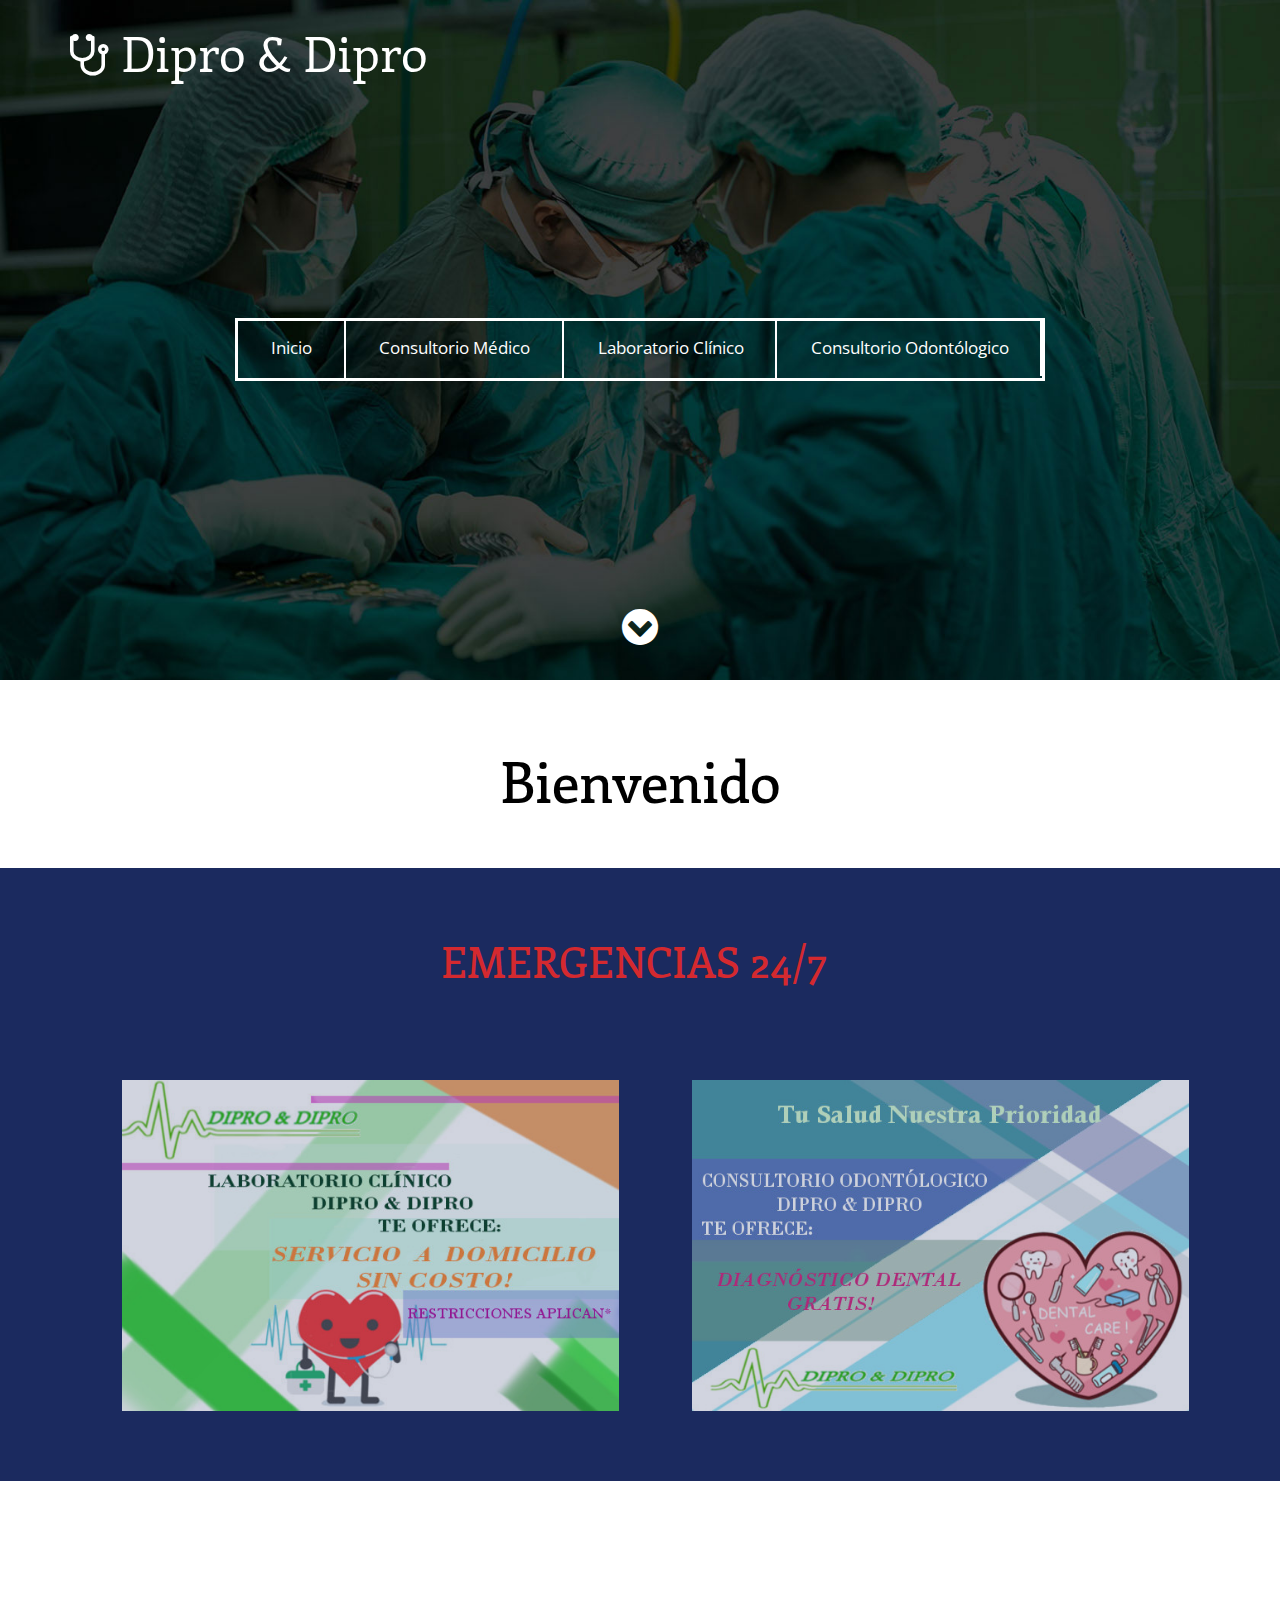
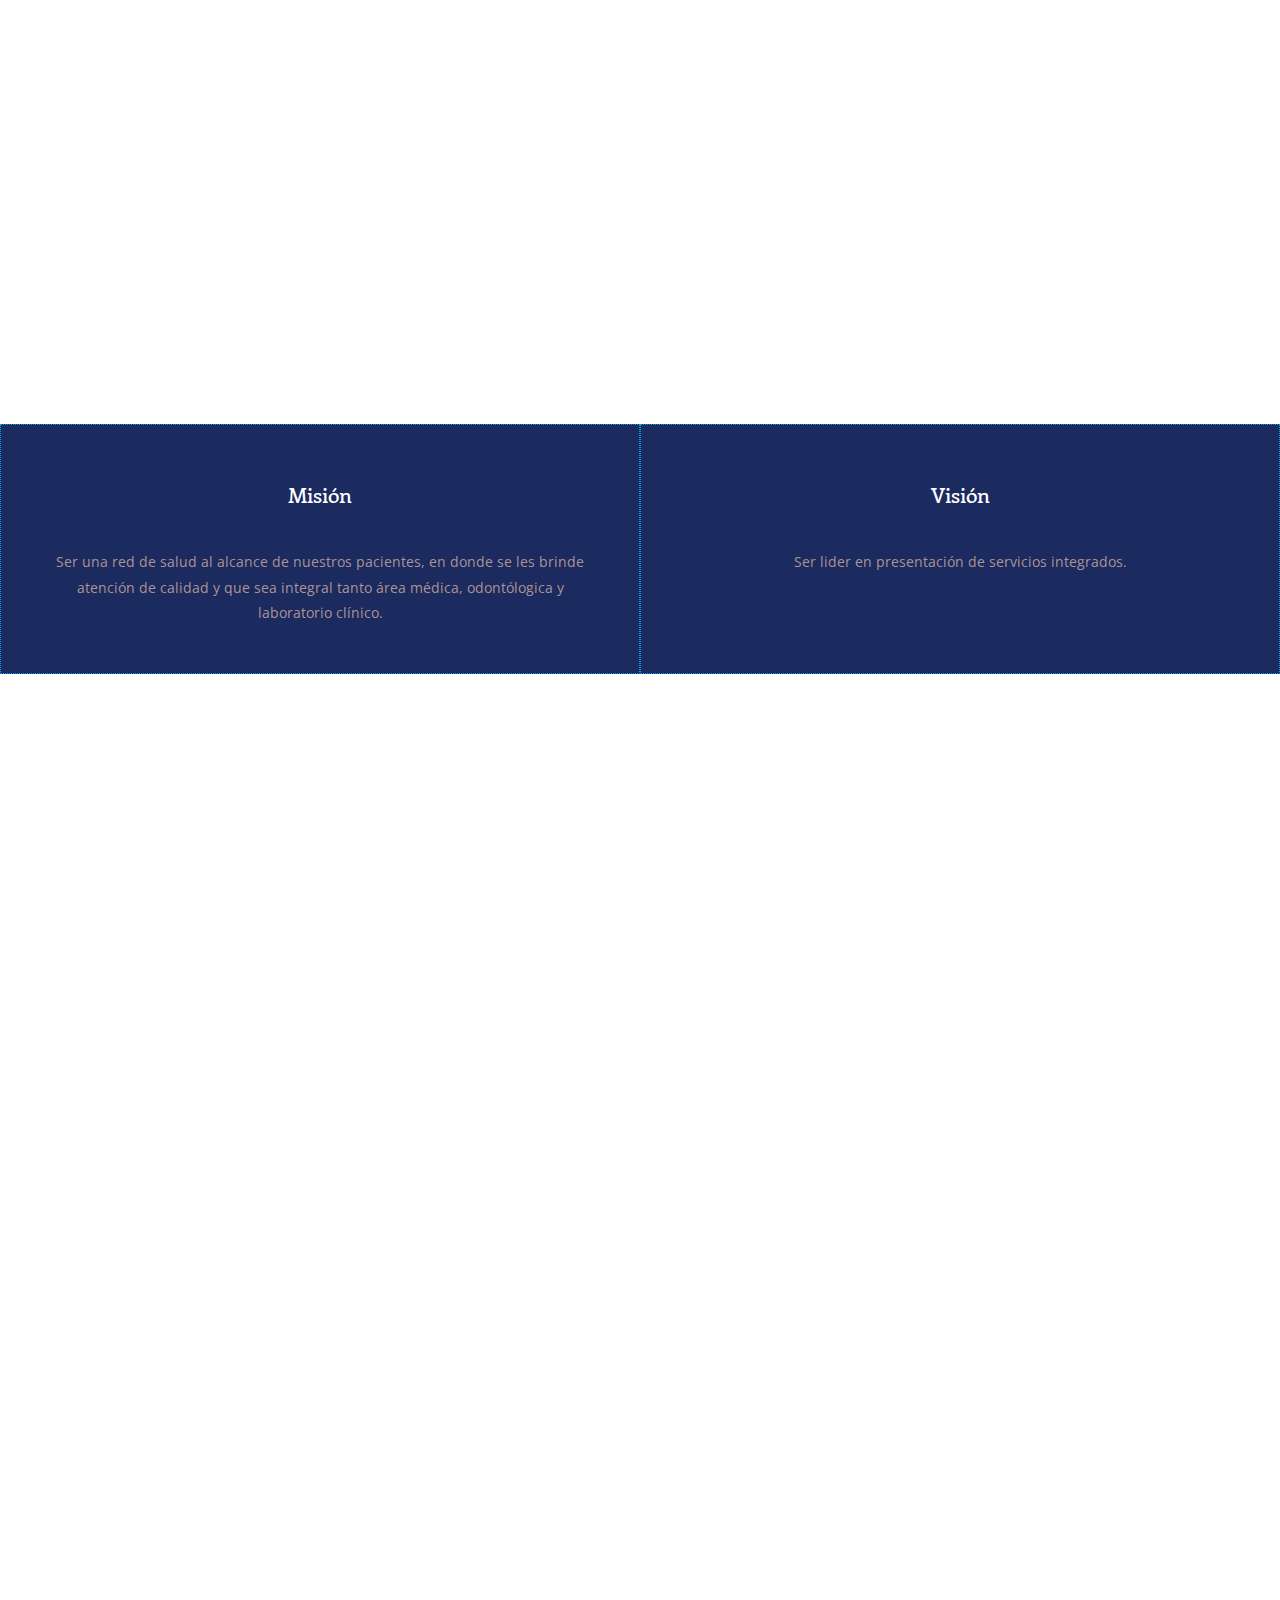
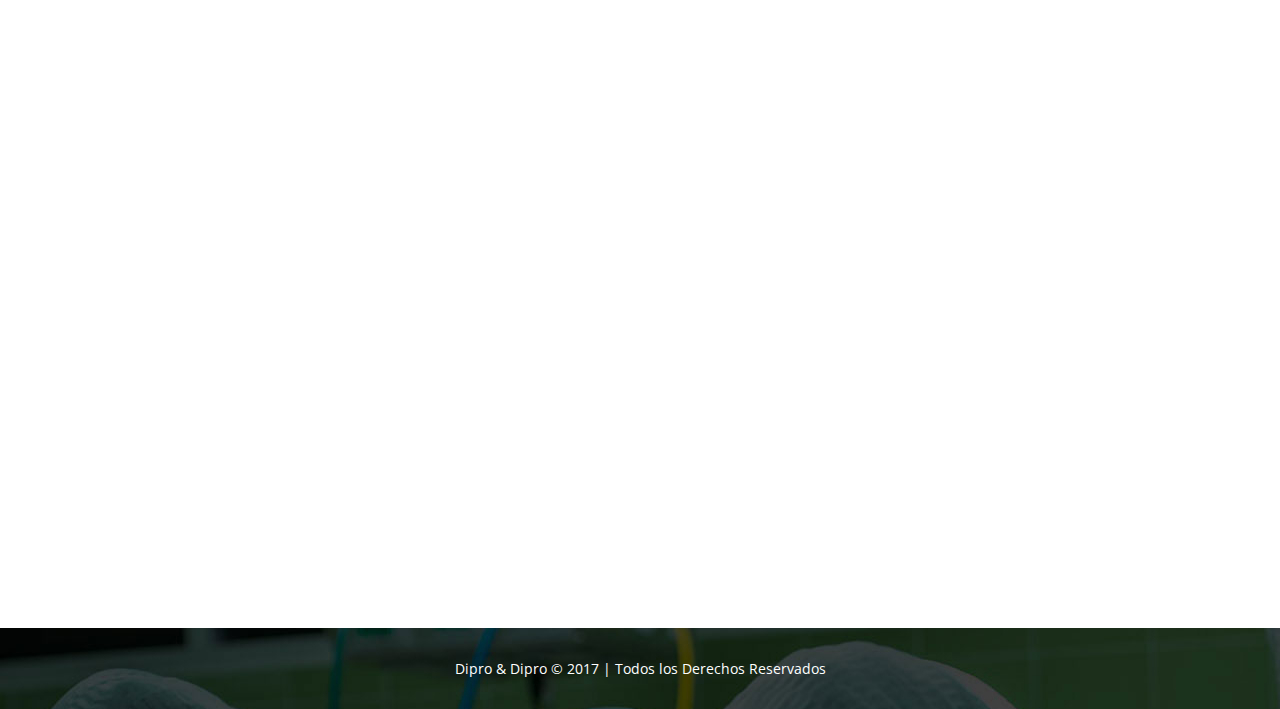
==== commit d7141773: "9" ====
--- a/index.html
+++ b/index.html
@@ -56,14 +56,9 @@
 					</div>	
 				</nav>		
 			</div>	
-			<!-- navigation --> 
-			<!-- arrow bounce --> 
 			<div class="agileits-arrow bounce animated"><a href="#welcome" class="scroll"><i class="fa fa-chevron-circle-down" aria-hidden="true"></i></a></div>
-			<!-- //arrow bounce -->
-		</div> 
+			</div> 
 	</div>
-	<!-- //banner -->
-	<!-- welcome -->
 	<div class="welcome" id="welcome">
 		<div class="container">
 			<h3 class="w3layouts-title " data-wow-delay=".5s">Bienvenido </h3>	
--- a/pages/css/style.css
+++ b/pages/css/style.css
@@ -314,7 +314,7 @@
     margin-bottom: 0.6em;
 }
 .welcome p.wel-text {
-    font-size: 1em;
+    font-size: 1.2em;
     color: #585050;
     text-align: center;
     line-height: 1.8em;
@@ -405,11 +405,11 @@
     text-align: center;
 }
 .agile{
-	color: #01b6f3;
-    font-size: 1.5em;
+	color: #5fd0fb;
+    font-size: 1.3em;
     margin: 1em 0 .1em;
     font-family: 'Open Sans', sans-serif;
-    font-weight: 300;
+   /* font-weight: 300;*/
 }
 .w3-agile-counter {
     color: #01b6f3;
@@ -425,7 +425,7 @@
 /*-- Effect 1 --*/ 
 .services-agile-grid span.glyphicon{
     font-size: 2em;
-    color: #F44336;
+    color: #ec7575;
     display: inline-block;
 	-webkit-border-radius: 50%; 
 	-moz-border-radius: 50%;
@@ -451,7 +451,7 @@
 	box-sizing: content-box;
 }
 .wthree-effect {
-	border: 1px solid #F44336;
+	border: 1px solid #da2727;
 	-webkit-transition: background 0.5s, color 0.2s;
 	-moz-transition: background 0.5s, color 0.2s;
 	transition: background 0.5s, color 0.2s;
@@ -857,6 +857,69 @@
 	font-size: 68.5%;
 }
 
+/*  */ 
+.tip-grid1 img{
+	width:100%;
+}
+.tip-grid1 {
+	position: relative;
+	margin: 0 auto;
+	list-style: none;
+	text-align: center;
+	margin-left: 5%;
+}
+/* Common style */
+.tip-grid1 figure {
+	position: relative;
+/*	float: left; */
+	margin-left: 8%;
+	overflow: hidden;
+	height: auto;
+	background: #3085a3;
+	text-align: center;
+	cursor: pointer;
+}
+
+.tip-grid1 figure img {
+	position: relative;
+	display: block;
+	max-width: 97%;
+	opacity: 0.8;
+}
+
+.tip-grid1 figure figcaption {
+    padding: 2px 25px 0px 25px;
+	-webkit-backface-visibility: hidden;
+	backface-visibility: hidden;
+}
+.tip-grid1 figure figcaption,
+.tip-grid1 figure figcaption > a {
+	position: absolute;
+	top: 0;
+	left: 0;
+	width: 100%;
+	height: 100%;
+}
+
+/* Anchor will cover the whole item by default */
+/* For some effects it will show as a button */
+.tip-grid1 figure figcaption > a {
+	z-index: 1000;
+	text-indent: 200%;
+	white-space: nowrap;
+	font-size: 0;
+	opacity: 0;
+}
+
+.tip-grid1 figure h4,
+.grid figure p {
+	margin: 0;
+}
+
+.tip-grid1 figure p {
+	letter-spacing: 1px;
+	font-size: 68.5%;
+}
 /***** Julia *****/
 
 figure.effect-julia {
@@ -959,7 +1022,8 @@
     padding-left: 0.5em;
 }
 .welcome-left p {
-    font-size: 1em;
+	text-align: justify;
+    font-size: 1.2em;
     color: #777;
     line-height: 1.9em;
     margin-top: 2em;
@@ -1100,7 +1164,7 @@
 	figure.effect-julia h4 {
 		font-size: 1.8em;
 	}
-	.tip-grid figure p {
+	.tip-grid1 figure p {
 		letter-spacing: 0px;
 	}
 	figure.effect-julia h4 {
@@ -1175,6 +1239,13 @@
 	.tip-grid {
     float: left;
     width: 100%;
+	margin: 0 auto;
+	padding: 2%;
+	}
+	.tip-grid1 {
+    float: left;
+    width: 100%;
+	margin: 0 auto;
     margin-bottom: 3%;
 	}
 	figure.effect-julia h4 {
@@ -1515,7 +1586,7 @@
     letter-spacing: 2px;
 }
 .welcome p.wel-text {
-    font-size: 0.9em; 
+    font-size: 1em; 
 }
 .welcome-grids {
     margin: 1em 0.6em 0 !important;
--- a/pages/css/swipebox.css
+++ b/pages/css/swipebox.css
@@ -300,13 +300,13 @@
 
 #swipebox-top-bar {
   color: white !important;
-  font-size: 15px;
+  font-size: 20px;
   line-height: 30px;
   font-family: Helvetica, Arial, sans-serif;
 }
 @media(max-width:1366px){
 #swipebox-top-bar {
-    bottom: 10%;
+    bottom: 12%;
 }
 }
 @media(max-width:1080px){
@@ -316,7 +316,7 @@
     margin: 1em auto 0 !important;
 } 
 #swipebox-top-bar {
-    bottom: 6%;
+    bottom: 12%;
 }
 }
 @media(max-width:768px){ 
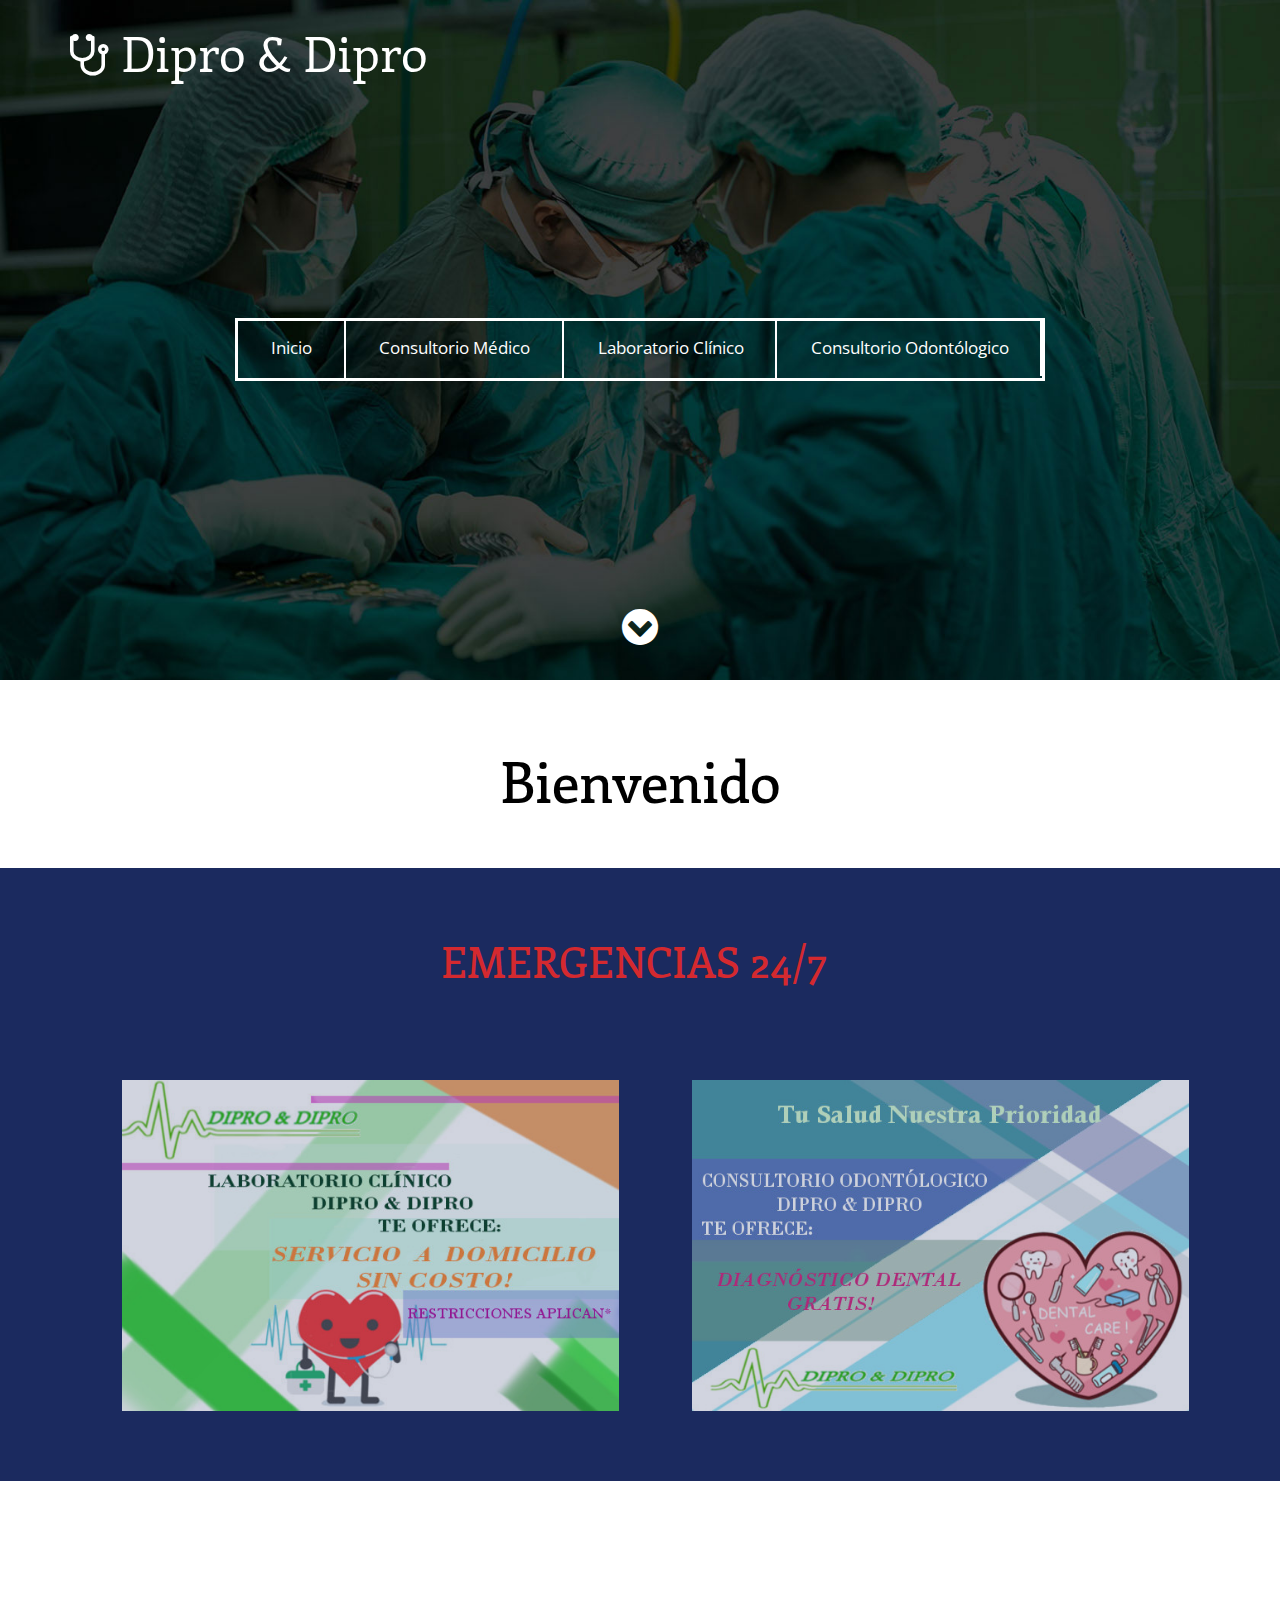
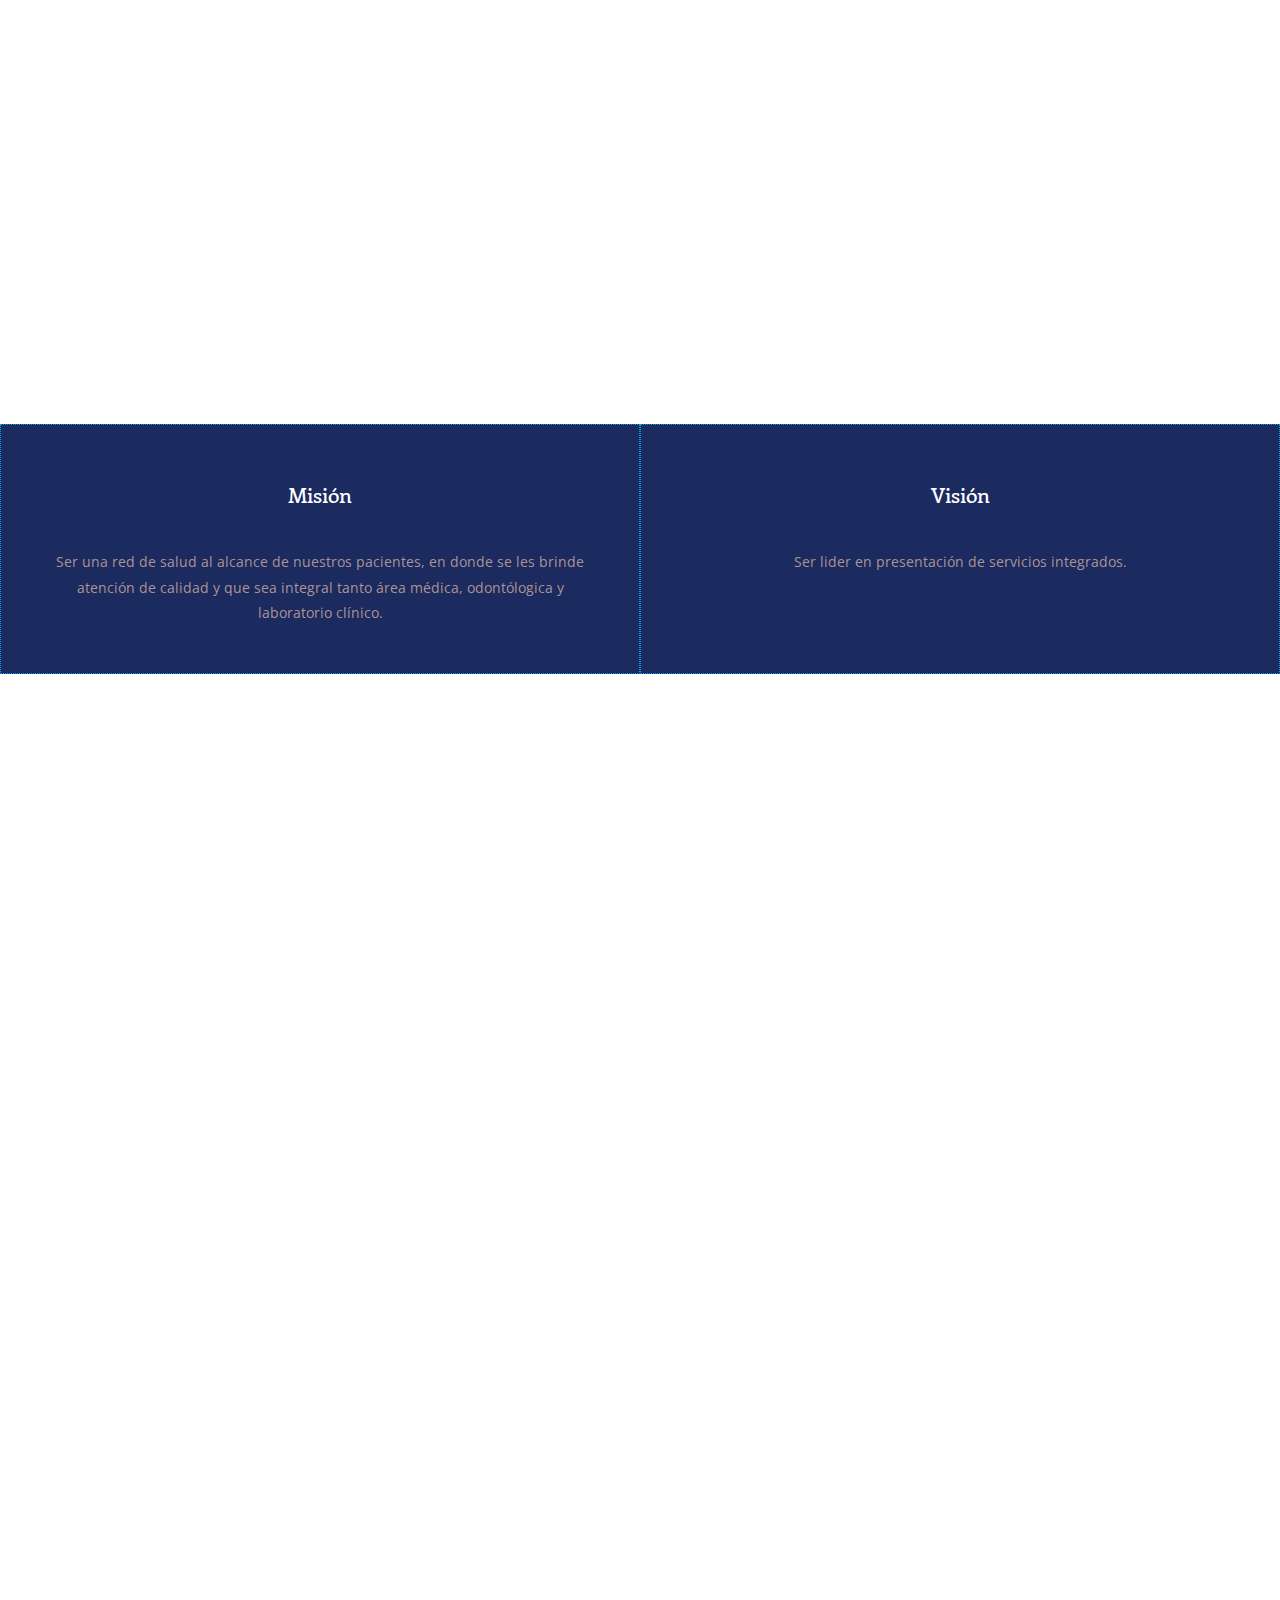
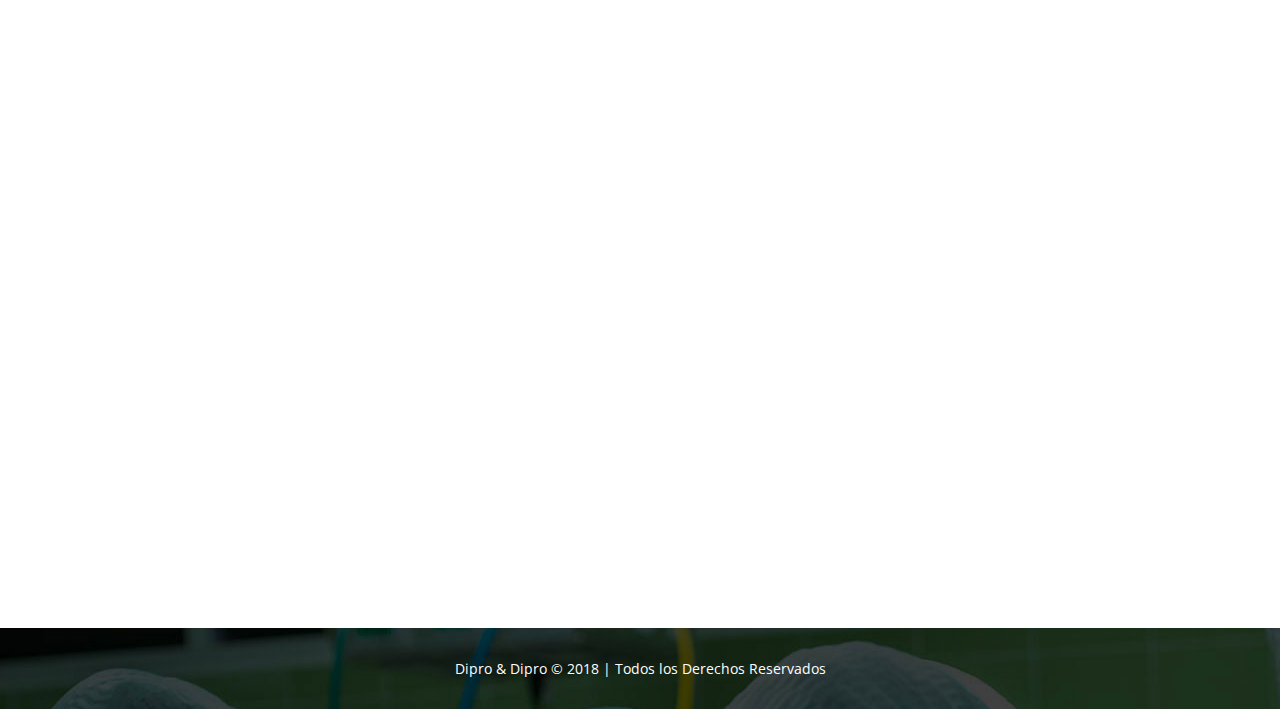
==== commit ea6aeb76: "8" ====
--- a/index.html
+++ b/index.html
@@ -358,7 +358,7 @@
 	<br/>
 	<div class="footer-bottom">
 		<div class="container"> 
-			<p>  Dipro & Dipro © 2017 | Todos los Derechos Reservados </p>
+			<p>  Dipro & Dipro © 2018 | Todos los Derechos Reservados </p>
 		</div>
 	</div>  
 	<!-- //copy right -->
